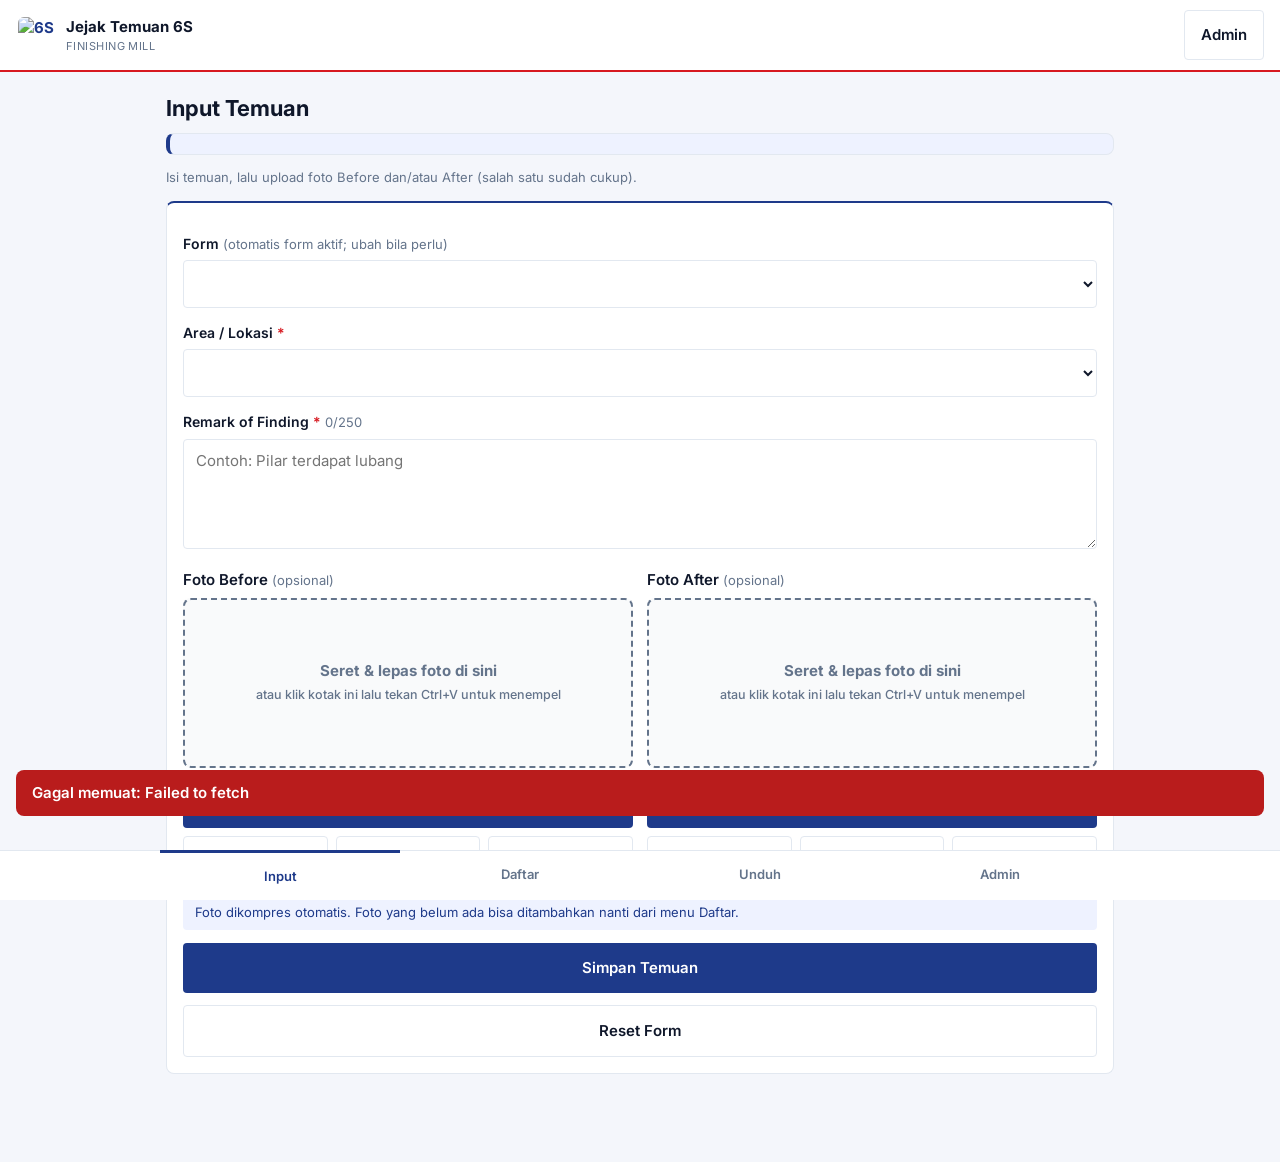
==== public/index.html @ 53e948f3 "Update index.html" ====
<!DOCTYPE html><html lang="id"><head><meta charset="utf-8">
<meta name="viewport" content="width=device-width, initial-scale=1, viewport-fit=cover">
<title>Jejak Temuan 6S</title>
<link href="https://fonts.googleapis.com/css2?family=Inter:wght@400;500;600;700&display=swap" rel="stylesheet">
<link rel="manifest" href="manifest.json">
<meta name="theme-color" content="#1E3A8A">
<link rel="apple-touch-icon" href="icons/icon-192.png">
<link rel="stylesheet" href="style.css"></head><body>
<header class="bar"><div class="brand"><img class="logo" id="lg" alt="6S"><div><b>Jejak Temuan 6S</b><small>FINISHING MILL</small></div></div>
<div class="hb"><button class="btn ghost" id="btnInstall" style="display:none" onclick="pasangApp()">Pasang</button><button class="btn ghost" id="btnAdm" onclick="openPin('admin')">Admin</button></div></header>
<main>
<section id="sec-input" class="sec on">
 <h1>Input Temuan</h1>
 <div id="formBar" class="fb"></div><p class="mut">Isi temuan, lalu upload foto Before dan/atau After (salah satu sudah cukup).</p>
 <div class="card">
  <label>Form <span class="mut">(otomatis form aktif; ubah bila perlu)</span></label><select id="fSel" onchange="gantiForm()"></select>
  <label>Area / Lokasi <i>*</i></label><select id="area" onchange="saveDraft()"></select>
  <label>Remark of Finding <i>*</i> <span class="mut" id="cnt">0/250</span></label>
  <textarea id="remark" maxlength="250" placeholder="Contoh: Pilar terdapat lubang" oninput="cnt.textContent=this.value.length+'/250';draftSoon()"></textarea>
  <div class="two">
   <div class="fz"><div class="phh">Foto Before <span class="mut">(opsional)</span></div>
    <div class="drop" id="dz-b" data-k="b" tabindex="0"><img id="pv-b" alt=""><div class="hint"><b>Seret &amp; lepas foto di sini</b><br><small>atau klik kotak ini lalu tekan Ctrl+V untuk menempel</small></div></div>
    <label class="btn cam" for="kb">Ambil Foto dengan Kamera</label>
    <div class="pbtn"><label class="btn ghost" for="fb">Pilih File</label><button class="btn ghost" type="button" onclick="tempel('b')">Tempel</button><button class="btn ghost" type="button" onclick="hapusFoto('b')">Hapus</button></div>
    <input type="file" id="fb" data-k="b" accept="image/*" hidden onchange="pilih(this)">
    <input type="file" id="kb" data-k="b" accept="image/*" capture="environment" hidden onchange="pilih(this)"></div>
   <div class="fz"><div class="phh">Foto After <span class="mut">(opsional)</span></div>
    <div class="drop" id="dz-a" data-k="a" tabindex="0"><img id="pv-a" alt=""><div class="hint"><b>Seret &amp; lepas foto di sini</b><br><small>atau klik kotak ini lalu tekan Ctrl+V untuk menempel</small></div></div>
    <label class="btn cam" for="ka">Ambil Foto dengan Kamera</label>
    <div class="pbtn"><label class="btn ghost" for="fa">Pilih File</label><button class="btn ghost" type="button" onclick="tempel('a')">Tempel</button><button class="btn ghost" type="button" onclick="hapusFoto('a')">Hapus</button></div>
    <input type="file" id="fa" data-k="a" accept="image/*" hidden onchange="pilih(this)">
    <input type="file" id="ka" data-k="a" accept="image/*" capture="environment" hidden onchange="pilih(this)"></div>
  </div>
  <p class="info">Foto dikompres otomatis. Foto yang belum ada bisa ditambahkan nanti dari menu Daftar.</p>
  <button class="btn" id="btnSave" onclick="simpan()">Simpan Temuan</button>
  <button class="btn ghost" onclick="resetForm()">Reset Form</button>
 </div>
</section>
<section id="sec-daftar" class="sec">
 <h1>Daftar Temuan</h1>
 <div class="stats"><div><small>TOTAL</small><b id="sT">0</b></div><div><small>OPEN</small><b id="sO" class="amb">0</b></div><div><small>CLOSE</small><b id="sC" class="grn">0</b></div></div>
 <select id="fv" onchange="renderList()"></select>
 <input id="q" placeholder="Cari remark, area, atau PIC…" oninput="debounceRender()">
 <select id="fs" onchange="renderList()"><option value="">Semua status</option><option>Open</option><option>Close</option></select>
 <div id="list"><div class="skel"></div><div class="skel"></div></div>
</section>
<section id="sec-unduh" class="sec">
 <h1>Unduh Hasil Temuan</h1>
 <div class="card lock" id="gU"><b>Menu ini hanya untuk Admin</b><p class="mut">Hanya admin yang dapat membuka menu Unduh dan mengunduh hasil akhir.</p><button class="btn" onclick="openPin('unduh')">Masuk Mode Admin</button></div>
 <div class="card" id="cU">
  <label>Form yang diunduh</label>
  <div class="pbtn"><button class="btn ghost" type="button" onclick="pilihSemuaForm(true)">Pilih Semua</button><button class="btn ghost" type="button" onclick="pilihSemuaForm(false)">Kosongkan</button></div>
  <div id="xForms"></div>
  <label>Area yang disertakan</label><div id="xAreas"></div>
  <div class="info" id="xInfo"></div>
  <label>Format</label>
  <div class="fmt"><label><input type="radio" name="fmt" value="xlsx" checked> Spreadsheet (.xlsx)</label>
  <label><input type="radio" name="fmt" value="gdoc"> Google Dokumen</label>
  <label><input type="radio" name="fmt" value="pdf"> PDF</label></div>
  <button class="btn ghost" onclick="preview()">Pratinjau Tabel</button>
  <button class="btn" id="btnX" onclick="unduh()">Buka / Unduh Dokumen</button>
  <a id="xLink" class="btn ghost" style="display:none" target="_blank" rel="noopener">Buka / Unduh Berkas</a>
 </div>
</section>
<section id="sec-admin" class="sec">
 <h1>Mode Admin</h1>
 <div class="card lock" id="gA"><b>Menu ini hanya untuk Admin</b><p class="mut">Masukkan PIN untuk mengelola area, PIN, dan melengkapi temuan.</p><button class="btn" onclick="openPin('admin')">Masuk Mode Admin</button></div>
 <div class="card" id="cA"><h2>Kelola Form</h2><div id="fAdmin"></div><button class="btn" onclick="bukaFormModal()">Tambah Form Baru</button><hr><h2>Perawatan</h2><p class="mut">Merapikan foto di Google Drive: foto lama dan foto di folder yang salah dipindah ke folder form dan area yang benar, lalu dinamai ulang. Tidak ada foto yang dihapus.</p><button class="btn ghost" id="btnRapi" onclick="rapikanFoto()">Rapikan Folder Foto</button><hr><p>Ketuk temuan di menu Daftar untuk melengkapi Category, PIC, Status, mengganti area, atau menghapus.</p>
  <label>Tambah area baru</label><input id="aN" placeholder="Nama area"><input id="aM" placeholder="Mill (mis. FINISHING PF 1)" style="margin-top:8px"><button class="btn" onclick="tambahArea()">Tambah Area</button>
  <label>PIN lama</label><input id="pOld" type="password" inputmode="numeric" maxlength="6">
  <label>PIN baru (6 digit)</label><input id="pNew" type="password" inputmode="numeric" maxlength="6">
  <button class="btn" onclick="gantiPin()">Simpan PIN Baru</button>
  <button class="btn ghost" onclick="keluarAdmin()">Keluar Mode Admin</button></div>
</section>
</main>
<nav class="nav"><a onclick="navigateTo('input')" data-s="input">Input</a><a onclick="navigateTo('daftar')" data-s="daftar">Daftar</a><a onclick="navigateTo('unduh')" data-s="unduh">Unduh</a><a onclick="navigateTo('admin')" data-s="admin">Admin</a></nav>

<div class="modal" id="mPin"><div class="sheet"><h2>Masuk Mode Admin</h2><p class="mut">Masukkan 6 digit PIN.</p>
 <input id="pin" type="password" inputmode="numeric" maxlength="6" autocomplete="off" class="pin">
 <div class="row"><button class="btn ghost" onclick="closeM('mPin')">Batal</button><button class="btn" onclick="loginAdmin()">Buka Kunci</button></div></div></div>
<div class="modal" id="mEdit"><div class="sheet"><h2>Lengkapi Temuan</h2>
 <label>Form</label><select id="eF"></select>
 <label>Area / Lokasi</label><select id="eA"></select>
 <label>Remark of Finding</label><textarea id="eR" maxlength="250"></textarea>
 <label>Foto</label><div id="eFoto" class="two"></div>
 <label>Finding Category</label><div class="row"><select id="eK"></select><input id="eN" type="number" min="1" placeholder="No. (mis. 5)"></div>
 <label>PIC</label><input id="eP"><label>Status</label><select id="eS"><option>Open</option><option>Close</option></select>
 <div class="row"><button class="btn ghost" onclick="closeM('mEdit')">Batal</button><button class="btn" onclick="simpanEdit()">Simpan</button></div>
 <button class="btn danger" onclick="hapus()">Hapus Temuan</button></div></div>
<div class="modal z" id="mZoom" onclick="closeM('mZoom')"><img id="zImg" alt="Foto"></div>
<div class="prev" id="mPrev"><div class="pbar"><button class="btn ghost" onclick="closeM('mPrev')">Tutup</button><button class="btn" onclick="closeM('mPrev');unduh()">Buka / Unduh Dokumen</button></div><div id="prevBody"></div></div>
<div class="modal" id="mForm"><div class="sheet"><h2 id="fmTitle">Tambah Form Baru</h2>
 <label>Nama form <span class="mut">(boleh dikosongkan, otomatis dari nama auditor)</span></label><input id="fmN" placeholder="Contoh: Audit Pak Andi - Okt 2026">
 <label>Area / Mill</label><input id="fmM"><label>Auditee</label><input id="fmE"><label>Auditor</label><input id="fmA">
 <label>Tanggal mulai &amp; selesai</label><div class="row"><input type="date" id="fmT1"><input type="date" id="fmT2"></div>
 <label id="fmAkRow" class="chk"><input type="checkbox" id="fmAk" checked> Jadikan form aktif sekarang</label>
 <div class="row"><button class="btn ghost" onclick="closeM('mForm')">Batal</button><button class="btn" onclick="simpanForm()">Simpan</button></div></div></div>
<div class="modal c" id="mCrop"><div class="sheet cs"><h2>Potong Foto</h2><p class="mut">Geser kotak atau tarik sudutnya untuk memotong foto.</p>
 <canvas id="cvs"></canvas>
 <div class="pbtn"><button class="btn ghost" type="button" onclick="cropRatio(0)">Bebas</button><button class="btn ghost" type="button" onclick="cropRatio(4/3)">4:3</button><button class="btn ghost" type="button" onclick="cropRatio(1)">1:1</button><button class="btn ghost" type="button" onclick="cropRotate()">Putar</button></div>
 <div class="row"><button class="btn ghost" onclick="cropCancel()">Batal</button><button class="btn ghost" onclick="cropDone(true)">Pakai Foto Utuh</button><button class="btn" onclick="cropDone(false)">Selesai</button></div></div></div>
<div id="toast"></div>
<script src="config.js"></script>
<script src="app.js"></script></body></html>
---- public/style.css ----
:root{--navy:#1E3A8A;--doc:#1F3FD1;--red:#D71920;--bg:#F4F6FB;--sf:#fff;--tx:#0F172A;--mu:#64748B;--bd:#E2E8F0;--yel:#FFF176;--dg:#B91C1C;--dgs:#FEE2E2}
*{box-sizing:border-box}body{margin:0;font:15px/1.5 Inter,Arial,sans-serif;background:var(--bg);color:var(--tx);padding-bottom:calc(72px + env(safe-area-inset-bottom))}
.bar{position:sticky;top:0;z-index:5;display:flex;justify-content:space-between;align-items:center;padding:10px 16px;background:var(--sf);border-bottom:2px solid var(--red)}
.brand{display:flex;gap:10px;align-items:center}.brand small{display:block;color:var(--mu);font-size:11px;letter-spacing:.04em}
.logo{display:grid;place-items:center;width:40px;height:40px;border:2px solid var(--navy);border-radius:8px;color:var(--navy);font-weight:700}
main{padding:16px;max-width:720px;margin:auto}h1{font-size:22px;margin:4px 0 8px}h2{font-size:18px;margin:0 0 6px}
.sec{display:none}.sec.on{display:block}.mut{color:var(--mu);font-weight:400;font-size:13px}
.card{background:var(--sf);border:1px solid var(--bd);border-top:2px solid var(--navy);border-radius:8px;padding:16px}
label{display:block;font-weight:600;font-size:14px;margin:14px 0 6px}label i{color:var(--red);font-style:normal}
input,select,textarea{width:100%;min-height:48px;padding:10px 12px;border:1px solid var(--bd);border-radius:4px;background:#fff;color:var(--tx);font:inherit}
textarea{min-height:110px;resize:vertical}input:focus,select:focus,textarea:focus,.btn:focus-visible{outline:2px solid var(--navy);outline-offset:2px}
.drop{display:flex;align-items:center;gap:12px;min-height:80px;padding:10px;border:2px dashed var(--mu);border-radius:8px;background:#F9FAFB;cursor:pointer;font-weight:600;color:var(--navy)}
.drop img{width:80px;height:80px;object-fit:cover;border-radius:4px;display:none}.drop.has img{display:block}
.btn{display:block;width:100%;min-height:48px;margin-top:12px;border:0;border-radius:4px;background:var(--navy);color:#fff;font:600 15px Inter,Arial;text-align:center;line-height:48px;text-decoration:none;cursor:pointer}
.btn:active{background:#172554}.btn:disabled{opacity:.5}.btn.ghost{background:#fff;color:var(--tx);border:1px solid var(--bd)}.btn.danger{background:var(--dgs);color:var(--dg)}
.btn.sm{width:auto;margin:0;padding:0 14px}header .btn{width:auto;margin:0;padding:0 16px}
.row{display:flex;gap:10px;align-items:center;justify-content:space-between}.row>*{flex:1}.row h1{flex:3}
.info{background:#EEF2FF;border-radius:4px;padding:8px 12px;font-size:13px;color:var(--navy)}
.stats{display:grid;grid-template-columns:repeat(3,1fr);gap:8px;margin:12px 0}.stats div{background:var(--sf);border:1px solid var(--bd);border-radius:8px;padding:10px}
.stats small{color:var(--mu);font-size:11px}.stats b{display:block;font-size:26px;color:var(--navy)}.amb{color:#92400E!important}.grn{color:#166534!important}
#q,#fs{margin-bottom:8px}.grp{background:var(--sf);border:1px solid var(--bd);border-radius:8px;margin:12px 0;overflow:hidden}
.gh{display:flex;justify-content:space-between;align-items:center;padding:14px 16px;font-weight:600;cursor:pointer;min-height:48px}
.pill{background:var(--navy);color:#fff;border-radius:12px;padding:2px 10px;font-size:12px}.gb{display:none;padding:0 12px 12px}.grp.open .gb{display:block}
.it{border:1px solid var(--bd);border-left:4px solid var(--yel);border-radius:8px;padding:12px;margin-top:10px;background:#fff}.it.cl{border-left-color:#16A34A}
.it .ph{display:flex;gap:8px;margin:8px 0}.it img{width:50%;aspect-ratio:4/3;object-fit:cover;border-radius:4px;background:#E2E8F0}
.st{display:inline-block;border-radius:12px;padding:2px 10px;font-size:12px;font-weight:600;background:#FEF3C7;color:#92400E}.st.c{background:#DCFCE7;color:#166534}
.meta{font-size:13px;color:var(--mu)}.it button{background:none;border:0;color:var(--navy);font-weight:600;min-height:44px;padding:0}
.fmt label,#xAreas label{display:flex;gap:10px;align-items:center;font-weight:500;min-height:44px;margin:0}.fmt input,#xAreas input{width:22px;min-height:22px}
.nav{position:fixed;bottom:0;left:0;right:0;display:flex;background:var(--sf);border-top:1px solid var(--bd);padding-bottom:env(safe-area-inset-bottom)}
.nav a{flex:1;text-align:center;padding:14px 0;color:var(--mu);font-weight:600;font-size:13px;cursor:pointer}.nav a.on{color:var(--navy);border-top:3px solid var(--navy);margin-top:-1px}
.modal{display:none;position:fixed;inset:0;background:rgba(15,23,42,.5);z-index:20;align-items:flex-end}.modal.on{display:flex}
.sheet{background:#fff;width:100%;max-width:720px;margin:auto;border-radius:12px 12px 0 0;padding:20px;box-shadow:0 4px 12px -2px rgba(15,23,42,.08)}
.pin{text-align:center;font-size:28px;letter-spacing:.5em}.skel{height:90px;margin:12px 0;border-radius:8px;background:linear-gradient(90deg,#E2E8F0,#F1F5F9,#E2E8F0);background-size:200% 100%;animation:s 1.2s infinite}
@keyframes s{to{background-position:-200% 0}}#toast{position:fixed;left:16px;right:16px;bottom:84px;z-index:30;padding:12px 16px;border-radius:8px;color:#fff;display:none;font-weight:600}
@media(prefers-reduced-motion:reduce){.skel{animation:none}}
img.logo{border:0;object-fit:contain;padding:2px}
.prev{position:fixed;inset:0;background:#E5E7EB;z-index:25;display:none;flex-direction:column}.prev.on{display:flex}
.pbar{display:flex;gap:8px;padding:10px 12px;background:#fff;border-bottom:1px solid var(--bd)}.pbar .btn{margin:0}
#prevBody{overflow:auto;padding:12px;flex:1}.paper{background:#fff;min-width:780px;padding:14px;font:12px Arial,sans-serif;color:#000;box-shadow:0 2px 8px rgba(0,0,0,.15)}
.ph2{display:flex;align-items:center;justify-content:space-between}.ph2 img{height:46px}.tt{font-weight:700;font-size:16px;text-align:center}.tt small{font-size:9px;font-weight:400}
.ln{height:4px;background:#000;margin:6px 0}.inf{display:grid;grid-template-columns:110px 1fr 110px 1fr;gap:2px 0;margin-bottom:6px}.inf b{font-weight:700}
.pa{margin:18px 0 4px;font-weight:700;color:#1E3A8A}.pt{width:100%;border-collapse:collapse;table-layout:fixed}.pt th{color:#1F3FD1;border:1px solid #000;padding:4px;font-size:11px}
.pt td{border:1px solid #000;padding:3px;text-align:center;vertical-align:middle;word-wrap:break-word}.pt td.l{text-align:left}.pt td.no{background:var(--yel);font-weight:700}.pt img{width:100%;height:120px;object-fit:cover;display:block}
/* v3: layout sama di semua perangkat (fitur & menu identik, hanya lebar yang menyesuaikan) */
main{max-width:980px}.nav{justify-content:center}.nav a{max-width:240px}
.two{display:grid;grid-template-columns:1fr 1fr;gap:14px}@media(max-width:560px){.two{grid-template-columns:1fr}}
.phh{font-weight:600;margin:14px 0 6px}.mut{font-weight:400}
.drop{flex-direction:column;justify-content:center;text-align:center;min-height:170px;font-weight:500;color:var(--mu);cursor:default}
.drop img{width:100%;height:150px;object-fit:contain;display:none}.drop.has img{display:block}.drop.has .hint{display:none}
.drop.over{border-color:var(--navy);background:#EEF2FF}.drop:focus{outline:2px solid var(--navy);outline-offset:2px;border-color:var(--navy)}
.pbtn{display:flex;gap:8px;margin-top:8px}.pbtn .btn{margin:0;flex:1;min-height:44px;line-height:44px;font-size:14px;padding:0;cursor:pointer}
.lock{text-align:center;padding:28px 16px}.lock b{font-size:17px;display:block;margin-bottom:6px}.lock .btn{max-width:320px;margin:14px auto 0}
#cU,#cA{display:none}.grp.open .gb{display:grid;grid-template-columns:repeat(auto-fill,minmax(300px,1fr));gap:10px}.gb .it{margin:0}
.it .ph>*{min-width:0}.it img{cursor:zoom-in}
.add{display:grid;place-items:center;width:50%;aspect-ratio:4/3;margin:0!important;border:2px dashed var(--mu);border-radius:4px;color:var(--navy);font-weight:600;font-size:13px;text-align:center;cursor:pointer}
.modal.z{align-items:center;justify-content:center;background:rgba(15,23,42,.8)}#zImg{max-width:96%;max-height:92vh;border-radius:8px}
.hb{display:flex;gap:8px}
mark{background:#FFEB3B;color:#000;border-radius:2px;padding:0 1px}
.sheet{max-height:92vh;overflow:auto}.ef img{width:100%;aspect-ratio:4/3;object-fit:cover;border-radius:4px}.ef .btn{margin-top:8px;min-height:40px;line-height:40px;font-size:14px}
.modal.c{align-items:center;background:rgba(15,23,42,.7)}.cs{text-align:center;max-width:960px;border-radius:12px}
#cvs{display:block;margin:10px auto;touch-action:none;max-width:100%;border-radius:4px;cursor:crosshair;background:#000}
.it .ph{align-items:flex-start}
.add{aspect-ratio:auto;min-height:130px;align-content:center;gap:4px;padding:6px;text-align:center;cursor:default}
.add b{font-size:13px;color:var(--navy)}.add small{font-size:11px;color:var(--mu);line-height:1.25}
.ab{display:flex;flex-direction:column;gap:4px;width:100%;margin-top:4px}
.ab label,.ab button{display:block;margin:0;border:1px solid var(--bd);background:#fff;color:var(--navy);border-radius:4px;font:600 13px Inter,Arial;min-height:40px;line-height:38px;cursor:pointer}
.add.over{border-color:var(--navy);background:#EEF2FF}.add:focus{outline:2px solid var(--navy);outline-offset:2px}
.fb{background:#EEF2FF;border:1px solid var(--bd);border-left:4px solid var(--navy);border-radius:8px;padding:10px 14px;margin:0 0 12px;display:grid;gap:2px}
.fb small{color:var(--mu);font-size:12px}.fb b{font-size:16px}.fb span{font-size:13px;color:var(--mu)}.fb em{font-style:normal;font-size:13px;font-weight:600;color:#92400E}
.fb.warn{background:#FFFBEB;border-left-color:#D97706}.fb.bad{background:var(--dgs);border-left-color:var(--dg)}.fb.bad em{color:var(--dg)}
.fc{border:1px solid var(--bd);border-radius:8px;padding:12px;margin:0 0 10px}.fc .pbtn{flex-wrap:wrap}.fc .pbtn .btn{flex:1 1 120px}
.st.g{background:#E2E8F0;color:#475569}.info.bad{background:var(--dgs);color:var(--dg)}hr{border:0;border-top:1px solid var(--bd);margin:18px 0}
.chk{display:flex;gap:10px;align-items:center;font-weight:500}.chk input{width:22px;min-height:22px}.paper{margin-bottom:18px}
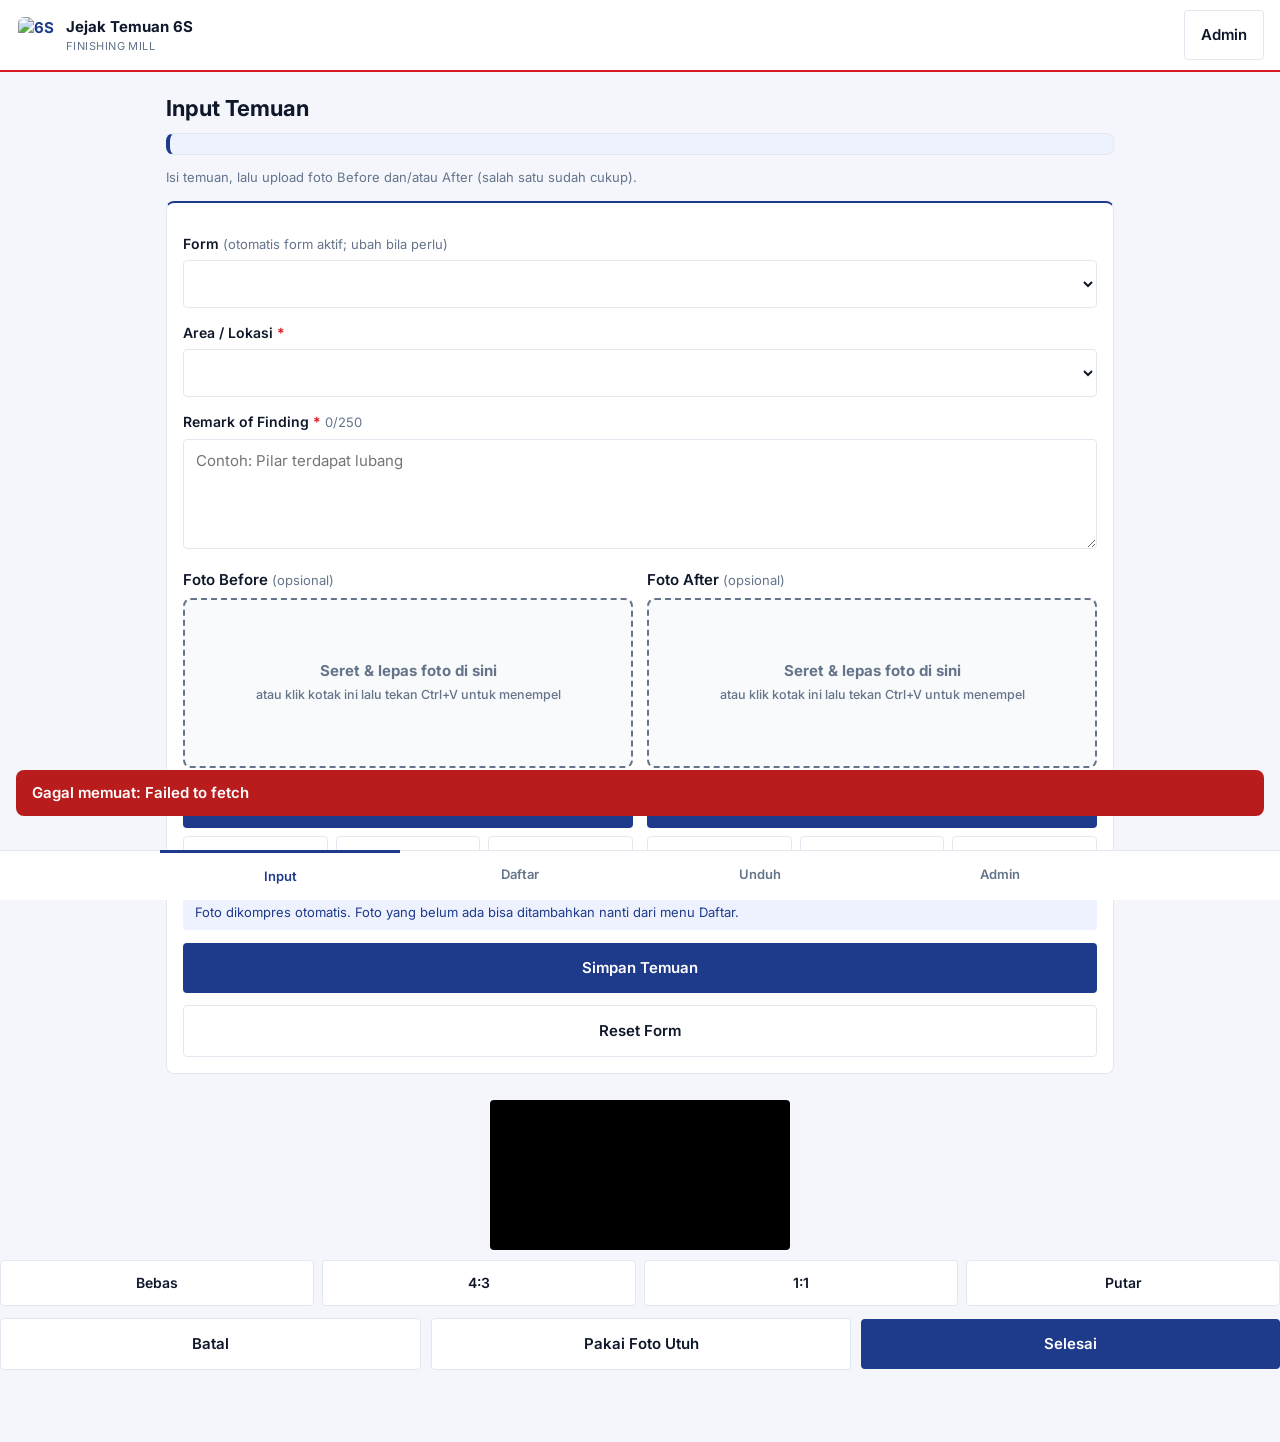
==== commit c7109d49: "Update index.html" ====
--- a/public/index.html
+++ b/public/index.html
@@ -43,14 +43,27 @@
  <input id="q" placeholder="Cari remark, area, atau PIC…" oninput="debounceRender()">
  <select id="fs" onchange="renderList()"><option value="">Semua status</option><option>Open</option><option>Close</option></select>
  <div id="list"><div class="skel"></div><div class="skel"></div></div>
+ <div class="flt">
+  <input type="search" id="q" placeholder="Cari remark, area, PIC..." oninput="debounceRender()">
+  <select id="fs" onchange="renderList()">
+    <option value="">Semua Status</option>
+    <option value="Open">Open</option>
+    <option value="Close">Close</option>
+  </select>
+  <select id="fv" onchange="renderList()"></select>
+  <!-- Tombol Refresh Data Terbaru -->
+  <button type="button" id="btnRefresh" class="btn-refresh" onclick="refreshDaftar()" title="Refresh Data Terbaru">
+    <svg width="18" height="18" viewBox="0 0 24 24" fill="none" stroke="currentColor" stroke-width="2"><path d="M23 4v6h-6M1 20v-6h6"/><path d="M3.51 9a9 9 0 0 1 14.85-3.36L23 10M1 14l4.64 4.36A9 9 0 0 0 20.49 15"/></svg>
+    <span>Refresh</span>
+  </button>
+</div>
 </section>
 <section id="sec-unduh" class="sec">
  <h1>Unduh Hasil Temuan</h1>
  <div class="card lock" id="gU"><b>Menu ini hanya untuk Admin</b><p class="mut">Hanya admin yang dapat membuka menu Unduh dan mengunduh hasil akhir.</p><button class="btn" onclick="openPin('unduh')">Masuk Mode Admin</button></div>
  <div class="card" id="cU">
-  <label>Form yang diunduh</label>
-  <div class="pbtn"><button class="btn ghost" type="button" onclick="pilihSemuaForm(true)">Pilih Semua</button><button class="btn ghost" type="button" onclick="pilihSemuaForm(false)">Kosongkan</button></div>
-  <div id="xForms"></div>
+  <label>Form yang diunduh</label><select id="xForm" onchange="hitungUnduh()"></select>
+  <label>Foto yang disertakan</label><select id="xFoto"><option value="both">Before dan After</option><option value="before">Before saja</option><option value="after">After saja</option></select>
   <label>Area yang disertakan</label><div id="xAreas"></div>
   <div class="info" id="xInfo"></div>
   <label>Format</label>
@@ -82,20 +95,77 @@
  <label>Form</label><select id="eF"></select>
  <label>Area / Lokasi</label><select id="eA"></select>
  <label>Remark of Finding</label><textarea id="eR" maxlength="250"></textarea>
- <label>Foto</label><div id="eFoto" class="two"></div>
  <label>Finding Category</label><div class="row"><select id="eK"></select><input id="eN" type="number" min="1" placeholder="No. (mis. 5)"></div>
  <label>PIC</label><input id="eP"><label>Status</label><select id="eS"><option>Open</option><option>Close</option></select>
  <div class="row"><button class="btn ghost" onclick="closeM('mEdit')">Batal</button><button class="btn" onclick="simpanEdit()">Simpan</button></div>
  <button class="btn danger" onclick="hapus()">Hapus Temuan</button></div></div>
 <div class="modal z" id="mZoom" onclick="closeM('mZoom')"><img id="zImg" alt="Foto"></div>
-<div class="prev" id="mPrev"><div class="pbar"><button class="btn ghost" onclick="closeM('mPrev')">Tutup</button><button class="btn" onclick="closeM('mPrev');unduh()">Buka / Unduh Dokumen</button></div><div id="prevBody"></div></div>
+ 
+<div class="prev" id="mPrev"><div class="pbar"><button class="btn ghost" onclick="closeM('mPrev')">Tutup</button><button class="btn" onclick="closeM('mPrev');unduh()">Buka / Unduh Dokumen</button>
+<!-- Tambahkan tombol ini di dalam footer modal #mPrev -->
+<button type="button" class="btn primary" onclick="cetakPDF()">Cetak / Simpan PDF</button></div><div id="prevBody"></div></div>
 <div class="modal" id="mForm"><div class="sheet"><h2 id="fmTitle">Tambah Form Baru</h2>
- <label>Nama form <span class="mut">(boleh dikosongkan, otomatis dari nama auditor)</span></label><input id="fmN" placeholder="Contoh: Audit Pak Andi - Okt 2026">
+ <label>Nama form <span class="mut">(urutan form di aplikasi dan Drive mengikuti nama ini, mis. Form 1, Form 2 - Pak Andi)</span></label><input id="fmN" placeholder="Contoh: Form 3 - Pak Andi">
  <label>Area / Mill</label><input id="fmM"><label>Auditee</label><input id="fmE"><label>Auditor</label><input id="fmA">
  <label>Tanggal mulai &amp; selesai</label><div class="row"><input type="date" id="fmT1"><input type="date" id="fmT2"></div>
  <label id="fmAkRow" class="chk"><input type="checkbox" id="fmAk" checked> Jadikan form aktif sekarang</label>
  <div class="row"><button class="btn ghost" onclick="closeM('mForm')">Batal</button><button class="btn" onclick="simpanForm()">Simpan</button></div></div></div>
-<div class="modal c" id="mCrop"><div class="sheet cs"><h2>Potong Foto</h2><p class="mut">Geser kotak atau tarik sudutnya untuk memotong foto.</p>
+<div class="modal c" id="mHapusFoto"><div class="sheet"><h2>Hapus foto ini?</h2><img id="hfImg" class="hfimg" alt="">
+ <p id="hfTeks" class="mut"></p><p><b>Foto akan dihapus dari temuan dan tidak bisa dikembalikan lewat aplikasi.</b></p>
+ <div class="row"><button class="btn ghost" onclick="closeM('mHapusFoto')">Batal</button><button class="btn danger" id="hfOk" onclick="hapusFotoYa()">Ya, Hapus</button></div></div></div>
+<div id="mCrop" class="modal">
+  <div class="modal-body crop-body">
+    <h3>Potong & Tandai Foto</h3>
+    <div class="crop-wrap">
+      <canvas id="cvs"></canvas>
+    </div>
+    
+    <!-- Toolbar Rasio & Mode Pensil -->
+    <div class="crop-toolbar">
+      <button type="button" class="btn-crop" onclick="cropRatio(0)">Bebas</button>
+      <button type="button" class="btn-crop" onclick="cropRatio(1)">1:1</button>
+      <button type="button" class="btn-crop" onclick="cropRatio(4/3)">4:3</button>
+      <button type="button" class="btn-crop" onclick="cropRatio(16/9)">16:9</button>
+      <button type="button" class="btn-crop" onclick="cropRotate()">↻ Putar</button>
+      <button type="button" id="btnPencil" class="btn-crop btn-pencil" onclick="togglePencilMode()">✏️ Coret / Tandai</button>
+    </div>
+
+    <!-- Sub-Toolbar Coretan (Tampil saat tombol Pensil diklik) -->
+    <div id="penBar" class="pen-bar" style="display:none;">
+      <div class="pen-item">
+        <label>Bentuk:</label>
+        <select id="penShape" onchange="C.penShape = this.value">
+          <option value="free">Pensil (Bebas)</option>
+          <option value="circle">Lingkaran</option>
+          <option value="rect">Kotak</option>
+          <option value="arrow">Panah</option>
+        </select>
+      </div>
+      <div class="pen-item">
+        <label>Warna:</label>
+        <input type="color" id="penColor" value="#EF4444" onchange="setPenColor(this.value)">
+        <div class="color-presets">
+          <span style="background:#EF4444" onclick="setPenColor('#EF4444')"></span>
+          <span style="background:#F59E0B" onclick="setPenColor('#F59E0B')"></span>
+          <span style="background:#10B981" onclick="setPenColor('#10B981')"></span>
+          <span style="background:#3B82F6" onclick="setPenColor('#3B82F6')"></span>
+          <span style="background:#FFFFFF" onclick="setPenColor('#FFFFFF')"></span>
+          <span style="background:#000000" onclick="setPenColor('#000000')"></span>
+        </div>
+      </div>
+      <div class="pen-item">
+        <label>Ukuran:</label>
+        <input type="range" id="penSize" min="2" max="25" value="6" oninput="C.penSize = Number(this.value)">
+      </div>
+      <button type="button" class="btn-crop danger-ghost" onclick="undoDraw()">↩ Undo</button>
+    </div>
+
+    <div class="modal-foot">
+      <button type="button" class="btn ghost" onclick="cropCancel()">Batal</button>
+      <button type="button" class="btn primary" onclick="cropDone(false)">Gunakan Foto</button>
+    </div>
+  </div>
+</div>
  <canvas id="cvs"></canvas>
  <div class="pbtn"><button class="btn ghost" type="button" onclick="cropRatio(0)">Bebas</button><button class="btn ghost" type="button" onclick="cropRatio(4/3)">4:3</button><button class="btn ghost" type="button" onclick="cropRatio(1)">1:1</button><button class="btn ghost" type="button" onclick="cropRotate()">Putar</button></div>
  <div class="row"><button class="btn ghost" onclick="cropCancel()">Batal</button><button class="btn ghost" onclick="cropDone(true)">Pakai Foto Utuh</button><button class="btn" onclick="cropDone(false)">Selesai</button></div></div></div>
--- a/public/style.css
+++ b/public/style.css
@@ -36,7 +36,8 @@
 img.logo{border:0;object-fit:contain;padding:2px}
 .prev{position:fixed;inset:0;background:#E5E7EB;z-index:25;display:none;flex-direction:column}.prev.on{display:flex}
 .pbar{display:flex;gap:8px;padding:10px 12px;background:#fff;border-bottom:1px solid var(--bd)}.pbar .btn{margin:0}
-#prevBody{overflow:auto;padding:12px;flex:1}.paper{background:#fff;min-width:780px;padding:14px;font:12px Arial,sans-serif;color:#000;box-shadow:0 2px 8px rgba(0,0,0,.15)}
+#prevBody{overflow:auto;padding:12px;flex:1}
+
 .ph2{display:flex;align-items:center;justify-content:space-between}.ph2 img{height:46px}.tt{font-weight:700;font-size:16px;text-align:center}.tt small{font-size:9px;font-weight:400}
 .ln{height:4px;background:#000;margin:6px 0}.inf{display:grid;grid-template-columns:110px 1fr 110px 1fr;gap:2px 0;margin-bottom:6px}.inf b{font-weight:700}
 .pa{margin:18px 0 4px;font-weight:700;color:#1E3A8A}.pt{width:100%;border-collapse:collapse;table-layout:fixed}.pt th{color:#1F3FD1;border:1px solid #000;padding:4px;font-size:11px}
@@ -71,3 +72,116 @@
 .fc{border:1px solid var(--bd);border-radius:8px;padding:12px;margin:0 0 10px}.fc .pbtn{flex-wrap:wrap}.fc .pbtn .btn{flex:1 1 120px}
 .st.g{background:#E2E8F0;color:#475569}.info.bad{background:var(--dgs);color:var(--dg)}hr{border:0;border-top:1px solid var(--bd);margin:18px 0}
 .chk{display:flex;gap:10px;align-items:center;font-weight:500}.chk input{width:22px;min-height:22px}.paper{margin-bottom:18px}
+.it .pw{width:50%;min-width:0}.it .pw img{width:100%;aspect-ratio:4/3;object-fit:cover;border-radius:4px;display:block}
+.it .del{display:block;width:100%;margin-top:6px;min-height:40px;padding:0 6px;border:1px solid #FCA5A5;border-radius:4px;background:#fff;color:var(--dg);font:600 13px Inter,Arial;cursor:pointer}
+.hfimg{display:block;max-width:100%;max-height:40vh;margin:10px auto;border-radius:8px}
+.it .fm{display:table;margin:0 0 6px;padding:2px 8px;border-radius:4px;background:#EEF2FF;color:var(--navy);font-size:12px;font-weight:600}
+
+/* =========================================================
+   1. TAMPILAN PRATINJAU DI LAYAR (SIMULASI KERTAS A4)
+   ========================================================= */
+.paper {
+  width: 297mm;           /* Lebar presisi A4 Landscape */
+  min-height: 210mm;      /* Tinggi presisi A4 Landscape */
+  max-width: 100%;
+  margin: 0 auto;
+  padding: 10mm;
+  background: #ffffff;
+  box-sizing: border-box;
+  font-family: Arial, sans-serif;
+  color: #000000;
+}
+
+
+/* =========================================================
+   2. ATURAN CETAK HARD-LOCKED A4 LANDSCAPE (PRINT TO PDF)
+   ========================================================= */
+@media print {
+  /* 1. Pengaturan Kertas A4 Landscape */
+  @page {
+    size: A4 landscape !important;
+    margin: 8mm !important;
+  }
+
+  html, body {
+    width: 297mm !important;
+    height: auto !important;
+    overflow: visible !important;
+    background: #ffffff !important;
+  }
+
+  /* 2. Sembunyikan elemen UI aplikasi */
+  body * {
+    visibility: hidden;
+  }
+
+  /* 3. Tampilkan hanya modal pratinjau */
+  #mPrev, 
+  #mPrev *,
+  .paper,
+  .paper * {
+    visibility: visible;
+  }
+
+  #mPrev {
+    position: static !important;
+    display: block !important;
+    width: 100% !important;
+    height: auto !important;
+    overflow: visible !important;
+    margin: 0 !important;
+    padding: 0 !important;
+    background: #ffffff !important;
+    box-shadow: none !important;
+    border: none !important;
+  }
+
+  .paper {
+    position: static !important;
+    width: 100% !important;
+    height: auto !important;
+    overflow: visible !important;
+    margin: 0 !important;
+    padding: 0 !important;
+  }
+
+  /* 4. Bebaskan tinggi baris tabel agar fleksibel mengikuti foto portrait */
+  .pt tr {
+    height: auto !important; /* Jangan dikunci ke angka tetap */
+    page-break-inside: avoid !important;
+    break-inside: avoid !important;
+  }
+
+  .pt td {
+    vertical-align: middle !important;
+    padding: 4px !important;
+    overflow: visible !important;
+  }
+
+  /* 5. Formula Foto Portrait: Utuh, Besar, Tanpa Potong */
+  .pt td img, 
+  .ph img, 
+  .paper table img {
+    width: auto !important;           /* Lebar menyesuaikan rasio asli foto */
+    max-width: 100% !important;        /* Jangan melebihi lebar kolom */
+    height: auto !important;          /* Tinggi menyesuaikan rasio asli */
+    max-height: 165px !important;      /* Batas tinggi optimal di kertas A4 */
+    object-fit: contain !important;    /* Tampilkan 100% isi foto tanpa terpotong */
+    object-position: center !important;
+    background-color: #f9fafb !important;
+    border: 1px solid #d1d5db !important;
+    border-radius: 4px !important;
+    box-sizing: border-box !important;
+    display: block !important;
+    margin: 0 auto !important;         /* Posisikan di tengah kolom */
+  }
+
+  /* 6. Sembunyikan tombol UI saat dicetak */
+  #mPrev .modal-foot, 
+  #mPrev .close, 
+  #mPrev button,
+  .nav,
+  .sec {
+    display: none !important;
+  }
+}
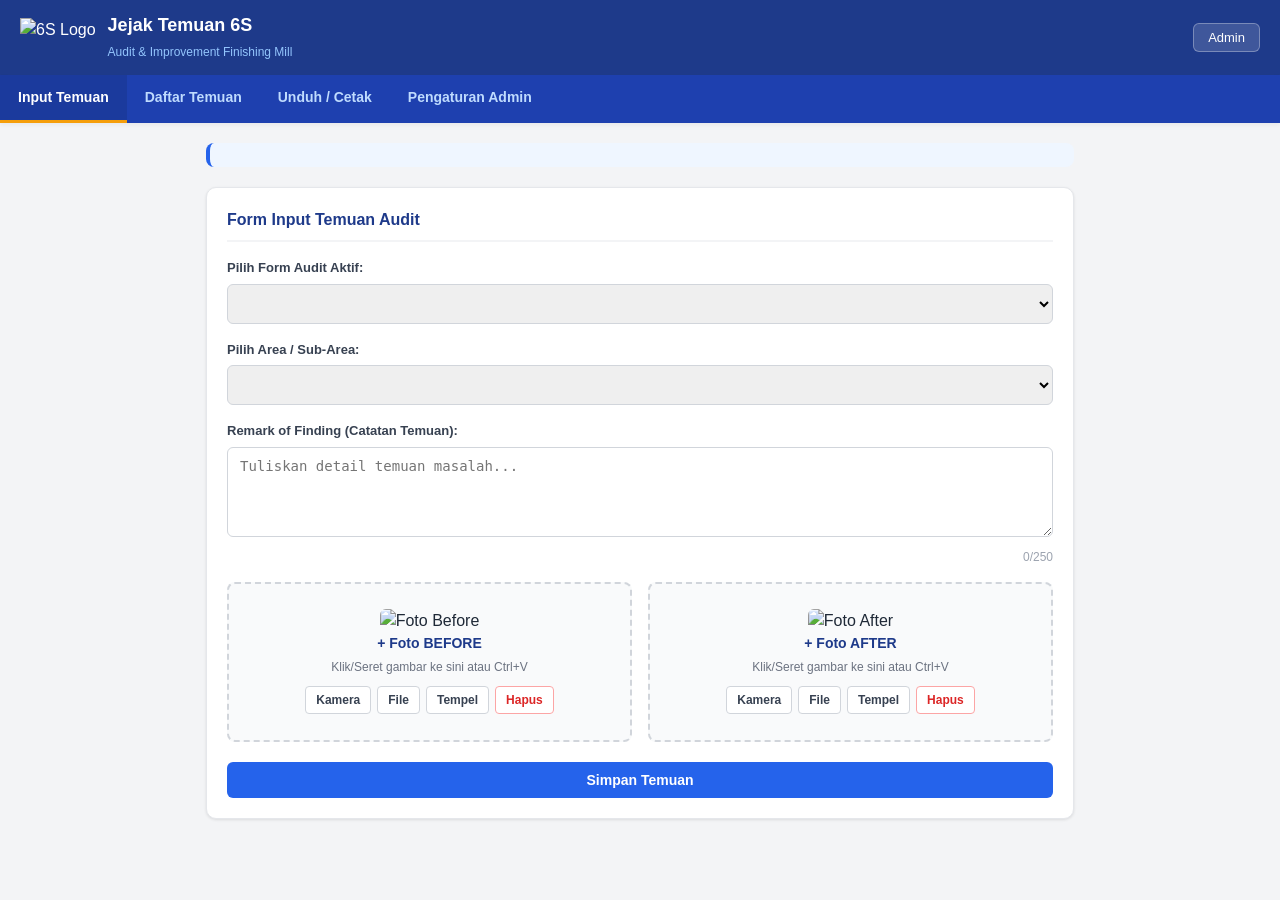
==== commit ad7c9240: "Add files via upload" ====
--- a/public/index.html
+++ b/public/index.html
@@ -1,174 +1,392 @@
-<!DOCTYPE html><html lang="id"><head><meta charset="utf-8">
-<meta name="viewport" content="width=device-width, initial-scale=1, viewport-fit=cover">
-<title>Jejak Temuan 6S</title>
-<link href="https://fonts.googleapis.com/css2?family=Inter:wght@400;500;600;700&display=swap" rel="stylesheet">
-<link rel="manifest" href="manifest.json">
-<meta name="theme-color" content="#1E3A8A">
-<link rel="apple-touch-icon" href="icons/icon-192.png">
-<link rel="stylesheet" href="style.css"></head><body>
-<header class="bar"><div class="brand"><img class="logo" id="lg" alt="6S"><div><b>Jejak Temuan 6S</b><small>FINISHING MILL</small></div></div>
-<div class="hb"><button class="btn ghost" id="btnInstall" style="display:none" onclick="pasangApp()">Pasang</button><button class="btn ghost" id="btnAdm" onclick="openPin('admin')">Admin</button></div></header>
-<main>
-<section id="sec-input" class="sec on">
- <h1>Input Temuan</h1>
- <div id="formBar" class="fb"></div><p class="mut">Isi temuan, lalu upload foto Before dan/atau After (salah satu sudah cukup).</p>
- <div class="card">
-  <label>Form <span class="mut">(otomatis form aktif; ubah bila perlu)</span></label><select id="fSel" onchange="gantiForm()"></select>
-  <label>Area / Lokasi <i>*</i></label><select id="area" onchange="saveDraft()"></select>
-  <label>Remark of Finding <i>*</i> <span class="mut" id="cnt">0/250</span></label>
-  <textarea id="remark" maxlength="250" placeholder="Contoh: Pilar terdapat lubang" oninput="cnt.textContent=this.value.length+'/250';draftSoon()"></textarea>
-  <div class="two">
-   <div class="fz"><div class="phh">Foto Before <span class="mut">(opsional)</span></div>
-    <div class="drop" id="dz-b" data-k="b" tabindex="0"><img id="pv-b" alt=""><div class="hint"><b>Seret &amp; lepas foto di sini</b><br><small>atau klik kotak ini lalu tekan Ctrl+V untuk menempel</small></div></div>
-    <label class="btn cam" for="kb">Ambil Foto dengan Kamera</label>
-    <div class="pbtn"><label class="btn ghost" for="fb">Pilih File</label><button class="btn ghost" type="button" onclick="tempel('b')">Tempel</button><button class="btn ghost" type="button" onclick="hapusFoto('b')">Hapus</button></div>
-    <input type="file" id="fb" data-k="b" accept="image/*" hidden onchange="pilih(this)">
-    <input type="file" id="kb" data-k="b" accept="image/*" capture="environment" hidden onchange="pilih(this)"></div>
-   <div class="fz"><div class="phh">Foto After <span class="mut">(opsional)</span></div>
-    <div class="drop" id="dz-a" data-k="a" tabindex="0"><img id="pv-a" alt=""><div class="hint"><b>Seret &amp; lepas foto di sini</b><br><small>atau klik kotak ini lalu tekan Ctrl+V untuk menempel</small></div></div>
-    <label class="btn cam" for="ka">Ambil Foto dengan Kamera</label>
-    <div class="pbtn"><label class="btn ghost" for="fa">Pilih File</label><button class="btn ghost" type="button" onclick="tempel('a')">Tempel</button><button class="btn ghost" type="button" onclick="hapusFoto('a')">Hapus</button></div>
-    <input type="file" id="fa" data-k="a" accept="image/*" hidden onchange="pilih(this)">
-    <input type="file" id="ka" data-k="a" accept="image/*" capture="environment" hidden onchange="pilih(this)"></div>
-  </div>
-  <p class="info">Foto dikompres otomatis. Foto yang belum ada bisa ditambahkan nanti dari menu Daftar.</p>
-  <button class="btn" id="btnSave" onclick="simpan()">Simpan Temuan</button>
-  <button class="btn ghost" onclick="resetForm()">Reset Form</button>
- </div>
-</section>
-<section id="sec-daftar" class="sec">
- <h1>Daftar Temuan</h1>
- <div class="stats"><div><small>TOTAL</small><b id="sT">0</b></div><div><small>OPEN</small><b id="sO" class="amb">0</b></div><div><small>CLOSE</small><b id="sC" class="grn">0</b></div></div>
- <select id="fv" onchange="renderList()"></select>
- <input id="q" placeholder="Cari remark, area, atau PIC…" oninput="debounceRender()">
- <select id="fs" onchange="renderList()"><option value="">Semua status</option><option>Open</option><option>Close</option></select>
- <div id="list"><div class="skel"></div><div class="skel"></div></div>
- <div class="flt">
-  <input type="search" id="q" placeholder="Cari remark, area, PIC..." oninput="debounceRender()">
-  <select id="fs" onchange="renderList()">
-    <option value="">Semua Status</option>
-    <option value="Open">Open</option>
-    <option value="Close">Close</option>
-  </select>
-  <select id="fv" onchange="renderList()"></select>
-  <!-- Tombol Refresh Data Terbaru -->
-  <button type="button" id="btnRefresh" class="btn-refresh" onclick="refreshDaftar()" title="Refresh Data Terbaru">
-    <svg width="18" height="18" viewBox="0 0 24 24" fill="none" stroke="currentColor" stroke-width="2"><path d="M23 4v6h-6M1 20v-6h6"/><path d="M3.51 9a9 9 0 0 1 14.85-3.36L23 10M1 14l4.64 4.36A9 9 0 0 0 20.49 15"/></svg>
-    <span>Refresh</span>
-  </button>
-</div>
-</section>
-<section id="sec-unduh" class="sec">
- <h1>Unduh Hasil Temuan</h1>
- <div class="card lock" id="gU"><b>Menu ini hanya untuk Admin</b><p class="mut">Hanya admin yang dapat membuka menu Unduh dan mengunduh hasil akhir.</p><button class="btn" onclick="openPin('unduh')">Masuk Mode Admin</button></div>
- <div class="card" id="cU">
-  <label>Form yang diunduh</label><select id="xForm" onchange="hitungUnduh()"></select>
-  <label>Foto yang disertakan</label><select id="xFoto"><option value="both">Before dan After</option><option value="before">Before saja</option><option value="after">After saja</option></select>
-  <label>Area yang disertakan</label><div id="xAreas"></div>
-  <div class="info" id="xInfo"></div>
-  <label>Format</label>
-  <div class="fmt"><label><input type="radio" name="fmt" value="xlsx" checked> Spreadsheet (.xlsx)</label>
-  <label><input type="radio" name="fmt" value="gdoc"> Google Dokumen</label>
-  <label><input type="radio" name="fmt" value="pdf"> PDF</label></div>
-  <button class="btn ghost" onclick="preview()">Pratinjau Tabel</button>
-  <button class="btn" id="btnX" onclick="unduh()">Buka / Unduh Dokumen</button>
-  <a id="xLink" class="btn ghost" style="display:none" target="_blank" rel="noopener">Buka / Unduh Berkas</a>
- </div>
-</section>
-<section id="sec-admin" class="sec">
- <h1>Mode Admin</h1>
- <div class="card lock" id="gA"><b>Menu ini hanya untuk Admin</b><p class="mut">Masukkan PIN untuk mengelola area, PIN, dan melengkapi temuan.</p><button class="btn" onclick="openPin('admin')">Masuk Mode Admin</button></div>
- <div class="card" id="cA"><h2>Kelola Form</h2><div id="fAdmin"></div><button class="btn" onclick="bukaFormModal()">Tambah Form Baru</button><hr><h2>Perawatan</h2><p class="mut">Merapikan foto di Google Drive: foto lama dan foto di folder yang salah dipindah ke folder form dan area yang benar, lalu dinamai ulang. Tidak ada foto yang dihapus.</p><button class="btn ghost" id="btnRapi" onclick="rapikanFoto()">Rapikan Folder Foto</button><hr><p>Ketuk temuan di menu Daftar untuk melengkapi Category, PIC, Status, mengganti area, atau menghapus.</p>
-  <label>Tambah area baru</label><input id="aN" placeholder="Nama area"><input id="aM" placeholder="Mill (mis. FINISHING PF 1)" style="margin-top:8px"><button class="btn" onclick="tambahArea()">Tambah Area</button>
-  <label>PIN lama</label><input id="pOld" type="password" inputmode="numeric" maxlength="6">
-  <label>PIN baru (6 digit)</label><input id="pNew" type="password" inputmode="numeric" maxlength="6">
-  <button class="btn" onclick="gantiPin()">Simpan PIN Baru</button>
-  <button class="btn ghost" onclick="keluarAdmin()">Keluar Mode Admin</button></div>
-</section>
-</main>
-<nav class="nav"><a onclick="navigateTo('input')" data-s="input">Input</a><a onclick="navigateTo('daftar')" data-s="daftar">Daftar</a><a onclick="navigateTo('unduh')" data-s="unduh">Unduh</a><a onclick="navigateTo('admin')" data-s="admin">Admin</a></nav>
-
-<div class="modal" id="mPin"><div class="sheet"><h2>Masuk Mode Admin</h2><p class="mut">Masukkan 6 digit PIN.</p>
- <input id="pin" type="password" inputmode="numeric" maxlength="6" autocomplete="off" class="pin">
- <div class="row"><button class="btn ghost" onclick="closeM('mPin')">Batal</button><button class="btn" onclick="loginAdmin()">Buka Kunci</button></div></div></div>
-<div class="modal" id="mEdit"><div class="sheet"><h2>Lengkapi Temuan</h2>
- <label>Form</label><select id="eF"></select>
- <label>Area / Lokasi</label><select id="eA"></select>
- <label>Remark of Finding</label><textarea id="eR" maxlength="250"></textarea>
- <label>Finding Category</label><div class="row"><select id="eK"></select><input id="eN" type="number" min="1" placeholder="No. (mis. 5)"></div>
- <label>PIC</label><input id="eP"><label>Status</label><select id="eS"><option>Open</option><option>Close</option></select>
- <div class="row"><button class="btn ghost" onclick="closeM('mEdit')">Batal</button><button class="btn" onclick="simpanEdit()">Simpan</button></div>
- <button class="btn danger" onclick="hapus()">Hapus Temuan</button></div></div>
-<div class="modal z" id="mZoom" onclick="closeM('mZoom')"><img id="zImg" alt="Foto"></div>
- 
-<div class="prev" id="mPrev"><div class="pbar"><button class="btn ghost" onclick="closeM('mPrev')">Tutup</button><button class="btn" onclick="closeM('mPrev');unduh()">Buka / Unduh Dokumen</button>
-<!-- Tambahkan tombol ini di dalam footer modal #mPrev -->
-<button type="button" class="btn primary" onclick="cetakPDF()">Cetak / Simpan PDF</button></div><div id="prevBody"></div></div>
-<div class="modal" id="mForm"><div class="sheet"><h2 id="fmTitle">Tambah Form Baru</h2>
- <label>Nama form <span class="mut">(urutan form di aplikasi dan Drive mengikuti nama ini, mis. Form 1, Form 2 - Pak Andi)</span></label><input id="fmN" placeholder="Contoh: Form 3 - Pak Andi">
- <label>Area / Mill</label><input id="fmM"><label>Auditee</label><input id="fmE"><label>Auditor</label><input id="fmA">
- <label>Tanggal mulai &amp; selesai</label><div class="row"><input type="date" id="fmT1"><input type="date" id="fmT2"></div>
- <label id="fmAkRow" class="chk"><input type="checkbox" id="fmAk" checked> Jadikan form aktif sekarang</label>
- <div class="row"><button class="btn ghost" onclick="closeM('mForm')">Batal</button><button class="btn" onclick="simpanForm()">Simpan</button></div></div></div>
-<div class="modal c" id="mHapusFoto"><div class="sheet"><h2>Hapus foto ini?</h2><img id="hfImg" class="hfimg" alt="">
- <p id="hfTeks" class="mut"></p><p><b>Foto akan dihapus dari temuan dan tidak bisa dikembalikan lewat aplikasi.</b></p>
- <div class="row"><button class="btn ghost" onclick="closeM('mHapusFoto')">Batal</button><button class="btn danger" id="hfOk" onclick="hapusFotoYa()">Ya, Hapus</button></div></div></div>
-<div id="mCrop" class="modal">
-  <div class="modal-body crop-body">
-    <h3>Potong & Tandai Foto</h3>
-    <div class="crop-wrap">
-      <canvas id="cvs"></canvas>
-    </div>
-    
-    <!-- Toolbar Rasio & Mode Pensil -->
-    <div class="crop-toolbar">
-      <button type="button" class="btn-crop" onclick="cropRatio(0)">Bebas</button>
-      <button type="button" class="btn-crop" onclick="cropRatio(1)">1:1</button>
-      <button type="button" class="btn-crop" onclick="cropRatio(4/3)">4:3</button>
-      <button type="button" class="btn-crop" onclick="cropRatio(16/9)">16:9</button>
-      <button type="button" class="btn-crop" onclick="cropRotate()">↻ Putar</button>
-      <button type="button" id="btnPencil" class="btn-crop btn-pencil" onclick="togglePencilMode()">✏️ Coret / Tandai</button>
-    </div>
-
-    <!-- Sub-Toolbar Coretan (Tampil saat tombol Pensil diklik) -->
-    <div id="penBar" class="pen-bar" style="display:none;">
-      <div class="pen-item">
-        <label>Bentuk:</label>
-        <select id="penShape" onchange="C.penShape = this.value">
-          <option value="free">Pensil (Bebas)</option>
-          <option value="circle">Lingkaran</option>
-          <option value="rect">Kotak</option>
-          <option value="arrow">Panah</option>
+<!DOCTYPE html>
+<html lang="id">
+<head>
+  <meta charset="UTF-8">
+  <meta name="viewport" content="width=device-width, initial-scale=1.0">
+  <title>Jejak Temuan 6S</title>
+  <link rel="stylesheet" href="style.css">
+  <script src="config.js"></script>
+</head>
+<body>
+  <header class="hdr">
+    <div class="brand">
+      <img id="lg" alt="6S Logo" class="logo">
+      <div>
+        <h1>Jejak Temuan 6S</h1>
+        <small>Audit &amp; Improvement Finishing Mill</small>
+      </div>
+    </div>
+    <button type="button" id="btnAdm" class="btn-adm" onclick="openPin()">Admin</button>
+  </header>
+
+  <nav class="nav">
+    <a data-s="input" onclick="navigateTo('input')" class="on">Input Temuan</a>
+    <a data-s="daftar" onclick="navigateTo('daftar')">Daftar Temuan</a>
+    <a data-s="unduh" onclick="navigateTo('unduh')">Unduh / Cetak</a>
+    <a data-s="admin" onclick="navigateTo('admin')">Pengaturan Admin</a>
+  </nav>
+
+  <main class="content">
+    <!-- SECTION INPUT TEMUAN -->
+    <section id="sec-input" class="sec on">
+      <div id="formBar" class="fb"></div>
+
+      <div class="card">
+        <h2>Form Input Temuan Audit</h2>
+
+        <div class="form-group">
+          <label for="fSel">Pilih Form Audit Aktif:</label>
+          <select id="fSel" onchange="gantiForm()"></select>
+        </div>
+
+        <div class="form-group">
+          <label for="area">Pilih Area / Sub-Area:</label>
+          <select id="area" onchange="saveDraft()"></select>
+        </div>
+
+        <div class="form-group">
+          <label for="remark">Remark of Finding (Catatan Temuan):</label>
+          <textarea id="remark" maxlength="250" placeholder="Tuliskan detail temuan masalah..." oninput="$('cnt').textContent = this.value.length + '/250'; draftSoon()"></textarea>
+          <small id="cnt" class="cnt">0/250</small>
+        </div>
+
+        <div class="grid-foto">
+          <div id="dz-b" class="drop" data-k="b" tabindex="0">
+            <img id="pv-b" alt="Foto Before">
+            <div class="drop-text">
+              <b>+ Foto BEFORE</b>
+              <small>Klik/Seret gambar ke sini atau Ctrl+V</small>
+            </div>
+            <div class="drop-actions">
+              <label for="inp-b-cam">Kamera</label>
+              <label for="inp-b-file">File</label>
+              <button type="button" onclick="tempel('b')">Tempel</button>
+              <button type="button" class="btn-del-img" onclick="hapusFoto('b')">Hapus</button>
+            </div>
+            <input type="file" id="inp-b-cam" data-k="b" accept="image/*" capture="environment" hidden onchange="pilih(this)">
+            <input type="file" id="inp-b-file" data-k="b" accept="image/*" hidden onchange="pilih(this)">
+          </div>
+
+          <div id="dz-a" class="drop" data-k="a" tabindex="0">
+            <img id="pv-a" alt="Foto After">
+            <div class="drop-text">
+              <b>+ Foto AFTER</b>
+              <small>Klik/Seret gambar ke sini atau Ctrl+V</small>
+            </div>
+            <div class="drop-actions">
+              <label for="inp-a-cam">Kamera</label>
+              <label for="inp-a-file">File</label>
+              <button type="button" onclick="tempel('a')">Tempel</button>
+              <button type="button" class="btn-del-img" onclick="hapusFoto('a')">Hapus</button>
+            </div>
+            <input type="file" id="inp-a-cam" data-k="a" accept="image/*" capture="environment" hidden onchange="pilih(this)">
+            <input type="file" id="inp-a-file" data-k="a" accept="image/*" hidden onchange="pilih(this)">
+          </div>
+        </div>
+
+        <button type="button" id="btnSave" class="btn primary btn-block" onclick="simpan()">Simpan Temuan</button>
+      </div>
+    </section>
+
+    <!-- SECTION DAFTAR TEMUAN -->
+    <section id="sec-daftar" class="sec">
+      <div class="stats-bar">
+        <span>Total Temuan: <b id="sT">0</b></span>
+        <span>Open: <b id="sO" class="badge-open">0</b></span>
+        <span>Close: <b id="sC" class="badge-close">0</b></span>
+      </div>
+
+      <div class="flt">
+        <input type="search" id="q" placeholder="Cari remark, area, PIC..." oninput="debounceRender()">
+        <select id="fs" onchange="renderList()">
+          <option value="">Semua Status</option>
+          <option value="Open">Open</option>
+          <option value="Close">Close</option>
         </select>
-      </div>
-      <div class="pen-item">
-        <label>Warna:</label>
-        <input type="color" id="penColor" value="#EF4444" onchange="setPenColor(this.value)">
-        <div class="color-presets">
-          <span style="background:#EF4444" onclick="setPenColor('#EF4444')"></span>
-          <span style="background:#F59E0B" onclick="setPenColor('#F59E0B')"></span>
-          <span style="background:#10B981" onclick="setPenColor('#10B981')"></span>
-          <span style="background:#3B82F6" onclick="setPenColor('#3B82F6')"></span>
-          <span style="background:#FFFFFF" onclick="setPenColor('#FFFFFF')"></span>
-          <span style="background:#000000" onclick="setPenColor('#000000')"></span>
-        </div>
-      </div>
-      <div class="pen-item">
-        <label>Ukuran:</label>
-        <input type="range" id="penSize" min="2" max="25" value="6" oninput="C.penSize = Number(this.value)">
-      </div>
-      <button type="button" class="btn-crop danger-ghost" onclick="undoDraw()">↩ Undo</button>
-    </div>
-
-    <div class="modal-foot">
-      <button type="button" class="btn ghost" onclick="cropCancel()">Batal</button>
-      <button type="button" class="btn primary" onclick="cropDone(false)">Gunakan Foto</button>
-    </div>
-  </div>
-</div>
- <canvas id="cvs"></canvas>
- <div class="pbtn"><button class="btn ghost" type="button" onclick="cropRatio(0)">Bebas</button><button class="btn ghost" type="button" onclick="cropRatio(4/3)">4:3</button><button class="btn ghost" type="button" onclick="cropRatio(1)">1:1</button><button class="btn ghost" type="button" onclick="cropRotate()">Putar</button></div>
- <div class="row"><button class="btn ghost" onclick="cropCancel()">Batal</button><button class="btn ghost" onclick="cropDone(true)">Pakai Foto Utuh</button><button class="btn" onclick="cropDone(false)">Selesai</button></div></div></div>
-<div id="toast"></div>
-<script src="config.js"></script>
-<script src="app.js"></script></body></html>
+        <select id="fv" onchange="renderList()"></select>
+        <button type="button" id="btnRefresh" class="btn-refresh" onclick="refreshDaftar()" title="Refresh Data Terbaru">
+          <svg width="18" height="18" viewBox="0 0 24 24" fill="none" stroke="currentColor" stroke-width="2"><path d="M23 4v6h-6M1 20v-6h6"/><path d="M3.51 9a9 9 0 0 1 14.85-3.36L23 10M1 14l4.64 4.36A9 9 0 0 0 20.49 15"/></svg>
+          <span>Refresh</span>
+        </button>
+      </div>
+
+      <div id="list" class="list-container"></div>
+    </section>
+
+    <!-- SECTION UNDUH / PRATINJAU -->
+    <section id="sec-unduh" class="sec">
+      <div class="card">
+        <h2>Ekspor Laporan Audit 6S</h2>
+        
+        <div class="form-group">
+          <label>Format Dokumen Laporan:</label>
+          <div class="radio-group">
+            <label><input type="radio" name="fmt" value="pdf" checked> PDF (Pratinjau / Cetak Langsung)</label>
+            <label><input type="radio" name="fmt" value="gdoc"> Google Doc (Edit di Cloud)</label>
+            <label><input type="radio" name="fmt" value="xlsx"> Spreadsheet / Excel (.xlsx)</label>
+          </div>
+        </div>
+
+        <div class="form-group">
+          <label for="xForm">Form yang Diproses:</label>
+          <select id="xForm" onchange="hitungUnduh()"></select>
+        </div>
+
+        <div class="form-group">
+          <label for="xFoto">Pilihan Foto Laporan:</label>
+          <select id="xFoto" onchange="hitungUnduh()">
+            <option value="both">Foto Before &amp; After</option>
+            <option value="before">Foto Before Saja</option>
+            <option value="after">Foto After Saja</option>
+          </select>
+        </div>
+
+        <div class="form-group">
+          <label>Filter Area yang Diikutsertakan:</label>
+          <div id="xAreas" class="check-grid"></div>
+        </div>
+
+        <div id="xInfo" class="info"></div>
+
+        <div class="action-buttons">
+          <button type="button" class="btn secondary" onclick="preview()">Pratinjau Dokumen (A4)</button>
+          <button type="button" id="btnX" class="btn primary" onclick="unduh()">Buka / Unduh Dokumen</button>
+        </div>
+        <a id="xLink" class="download-link" target="_blank" style="display:none;"></a>
+      </div>
+    </section>
+
+    <!-- SECTION ADMIN -->
+    <section id="sec-admin" class="sec">
+      <div id="gU" class="card">
+        <h2>Hak Akses Admin</h2>
+        <p>Masukkan PIN 6-digit untuk membuka fitur pengelolaan form dan area.</p>
+        <button type="button" class="btn primary" onclick="openPin('admin')">Masukkan PIN Admin</button>
+      </div>
+
+      <div id="cU" style="display:none;">
+        <div class="card">
+          <h2>Manajemen Form Audit</h2>
+          <button type="button" class="btn primary" onclick="bukaFormModal()">+ Buat Form Baru</button>
+          <div id="fAdmin" class="form-list"></div>
+        </div>
+
+        <div class="card">
+          <h2>Tambah Area / Sub-Area Baru</h2>
+          <div class="form-group">
+            <label for="aN">Nama Area Baru:</label>
+            <input type="text" id="aN" placeholder="Contoh: Lorong NWR">
+          </div>
+          <div class="form-group">
+            <label for="aM">Mill / Unit:</label>
+            <input type="text" id="aM" placeholder="FINISHING PF 1">
+          </div>
+          <button type="button" class="btn primary" onclick="tambahArea()">Tambah Area</button>
+        </div>
+
+        <div class="card">
+          <h2>Merapikan Storage Google Drive</h2>
+          <p>Merapikan folder dan menamai ulang file foto temuan di Google Drive.</p>
+          <button type="button" id="btnRapi" class="btn secondary" onclick="rapikanFoto()">Rapikan Folder Foto</button>
+        </div>
+
+        <div class="card">
+          <h2>Keamanan PIN Admin</h2>
+          <div class="form-group">
+            <label for="pOld">PIN Lama (6 digit):</label>
+            <input type="password" id="pOld" maxlength="6" inputmode="numeric">
+          </div>
+          <div class="form-group">
+            <label for="pNew">PIN Baru (6 digit):</label>
+            <input type="password" id="pNew" maxlength="6" inputmode="numeric">
+          </div>
+          <button type="button" class="btn primary" onclick="gantiPin()">Ganti PIN Admin</button>
+          <button type="button" class="btn danger" onclick="keluarAdmin()">Keluar dari Admin</button>
+        </div>
+      </div>
+    </section>
+  </main>
+
+  <!-- MODAL CROP & DRAWING -->
+  <div id="mCrop" class="modal">
+    <div class="modal-body crop-body">
+      <h3>Potong &amp; Tandai Foto</h3>
+      <div class="crop-wrap">
+        <canvas id="cvs"></canvas>
+      </div>
+      
+      <div class="crop-toolbar">
+        <button type="button" class="btn-crop" onclick="cropRatio(0)">Bebas</button>
+        <button type="button" class="btn-crop" onclick="cropRatio(1)">1:1</button>
+        <button type="button" class="btn-crop" onclick="cropRatio(4/3)">4:3</button>
+        <button type="button" class="btn-crop" onclick="cropRatio(16/9)">16:9</button>
+        <button type="button" class="btn-crop" onclick="cropRotate()">↻ Putar</button>
+        <button type="button" id="btnPencil" class="btn-crop btn-pencil" onclick="togglePencilMode()">✏️ Coret / Tandai</button>
+      </div>
+
+      <div id="penBar" class="pen-bar" style="display:none;">
+        <div class="pen-item">
+          <label>Bentuk:</label>
+          <select id="penShape" onchange="C.penShape = this.value">
+            <option value="free">Pensil (Bebas)</option>
+            <option value="circle">Lingkaran</option>
+            <option value="rect">Kotak</option>
+            <option value="arrow">Panah</option>
+          </select>
+        </div>
+        <div class="pen-item">
+          <label>Warna:</label>
+          <input type="color" id="penColor" value="#EF4444" onchange="setPenColor(this.value)">
+          <div class="color-presets">
+            <span style="background:#EF4444" onclick="setPenColor('#EF4444')"></span>
+            <span style="background:#F59E0B" onclick="setPenColor('#F59E0B')"></span>
+            <span style="background:#10B981" onclick="setPenColor('#10B981')"></span>
+            <span style="background:#3B82F6" onclick="setPenColor('#3B82F6')"></span>
+            <span style="background:#FFFFFF" onclick="setPenColor('#FFFFFF')"></span>
+            <span style="background:#000000" onclick="setPenColor('#000000')"></span>
+          </div>
+        </div>
+        <div class="pen-item">
+          <label>Ukuran:</label>
+          <input type="range" id="penSize" min="2" max="25" value="6" oninput="C.penSize = Number(this.value)">
+        </div>
+        <button type="button" class="btn-crop danger-ghost" onclick="undoDraw()">↩ Undo</button>
+      </div>
+
+      <div class="modal-foot">
+        <button type="button" class="btn ghost" onclick="cropCancel()">Batal</button>
+        <button type="button" class="btn primary" onclick="cropDone(false)">Gunakan Foto</button>
+      </div>
+    </div>
+  </div>
+
+  <!-- MODAL PIN -->
+  <div id="mPin" class="modal">
+    <div class="modal-body modal-sm">
+      <h3>PIN Admin</h3>
+      <div class="form-group">
+        <input type="password" id="pin" maxlength="6" placeholder="Masukkan 6 digit PIN" inputmode="numeric">
+      </div>
+      <div class="modal-foot">
+        <button type="button" class="btn ghost" onclick="closeM('mPin')">Batal</button>
+        <button type="button" class="btn primary" onclick="loginAdmin()">Masuk</button>
+      </div>
+    </div>
+  </div>
+
+  <!-- MODAL EDIT TEMUAN -->
+  <div id="mEdit" class="modal">
+    <div class="modal-body">
+      <h3>Edit / Lengkapi Temuan</h3>
+      <div class="form-group">
+        <label for="eF">Form:</label>
+        <select id="eF"></select>
+      </div>
+      <div class="form-group">
+        <label for="eA">Area:</label>
+        <select id="eA"></select>
+      </div>
+      <div class="form-group">
+        <label for="eR">Remark:</label>
+        <textarea id="eR"></textarea>
+      </div>
+      <div class="form-row">
+        <div class="form-group">
+          <label for="eK">Kategori:</label>
+          <select id="eK"></select>
+        </div>
+        <div class="form-group">
+          <label for="eN">Sub (Angka):</label>
+          <input type="text" id="eN" placeholder="1-5">
+        </div>
+      </div>
+      <div class="form-group">
+        <label for="eP">PIC:</label>
+        <input type="text" id="eP" placeholder="Nama Person in Charge">
+      </div>
+      <div class="form-group">
+        <label for="eS">Status:</label>
+        <select id="eS">
+          <option value="Open">Open</option>
+          <option value="Close">Close</option>
+        </select>
+      </div>
+      <div class="modal-foot">
+        <button type="button" class="btn danger" onclick="hapus()">Hapus Temuan</button>
+        <button type="button" class="btn ghost" onclick="closeM('mEdit')">Batal</button>
+        <button type="button" class="btn primary" onclick="simpanEdit()">Simpan</button>
+      </div>
+    </div>
+  </div>
+
+  <!-- MODAL KOP FORM -->
+  <div id="mForm" class="modal">
+    <div class="modal-body">
+      <h3 id="fmTitle">Form Audit</h3>
+      <div class="form-group">
+        <label for="fmN">Nama Form:</label>
+        <input type="text" id="fmN">
+      </div>
+      <div class="form-group">
+        <label for="fmM">Mill / Unit:</label>
+        <input type="text" id="fmM">
+      </div>
+      <div class="form-group">
+        <label for="fmE">Auditee:</label>
+        <input type="text" id="fmE">
+      </div>
+      <div class="form-group">
+        <label for="fmA">Auditor:</label>
+        <input type="text" id="fmA">
+      </div>
+      <div class="form-row">
+        <div class="form-group">
+          <label for="fmT1">Tanggal Mulai:</label>
+          <input type="date" id="fmT1">
+        </div>
+        <div class="form-group">
+          <label for="fmT2">Tanggal Selesai:</label>
+          <input type="date" id="fmT2">
+        </div>
+      </div>
+      <div id="fmAkRow" class="form-group checkbox">
+        <label><input type="checkbox" id="fmAk" checked> Jadikan Form Aktif</label>
+      </div>
+      <div class="modal-foot">
+        <button type="button" class="btn ghost" onclick="closeM('mForm')">Batal</button>
+        <button type="button" class="btn primary" onclick="simpanForm()">Simpan Form</button>
+      </div>
+    </div>
+  </div>
+
+  <!-- MODAL PRATINJAU DOKUMEN LAPORAN -->
+  <div id="mPrev" class="modal modal-lg">
+    <div class="modal-body prev-modal-body">
+      <div id="prevBody" class="prev-content"></div>
+      <div class="modal-foot">
+        <button type="button" class="btn ghost" onclick="closeM('mPrev')">Tutup</button>
+        <button type="button" class="btn primary" onclick="cetakPDF()">Cetak / Simpan PDF</button>
+      </div>
+    </div>
+  </div>
+
+  <!-- MODAL HAPUS FOTO -->
+  <div id="mHapusFoto" class="modal">
+    <div class="modal-body modal-sm">
+      <h3>Hapus Foto?</h3>
+      <img id="hfImg" alt="Pratinjau Hapus" class="img-prev-del">
+      <p id="hfTeks"></p>
+      <div class="modal-foot">
+        <button type="button" class="btn ghost" onclick="closeM('mHapusFoto')">Batal</button>
+        <button type="button" id="hfOk" class="btn danger" onclick="hapusFotoYa()">Hapus Foto</button>
+      </div>
+    </div>
+  </div>
+
+  <div id="toast" class="toast"></div>
+
+  <button type="button" id="btnInstall" class="btn-install" style="display:none;" onclick="pasangApp()">+ Pasang Aplikasi</button>
+
+  <script src="app.js"></script>
+</body>
+</html>
--- a/public/style.css
+++ b/public/style.css
@@ -1,187 +1,156 @@
-:root{--navy:#1E3A8A;--doc:#1F3FD1;--red:#D71920;--bg:#F4F6FB;--sf:#fff;--tx:#0F172A;--mu:#64748B;--bd:#E2E8F0;--yel:#FFF176;--dg:#B91C1C;--dgs:#FEE2E2}
-*{box-sizing:border-box}body{margin:0;font:15px/1.5 Inter,Arial,sans-serif;background:var(--bg);color:var(--tx);padding-bottom:calc(72px + env(safe-area-inset-bottom))}
-.bar{position:sticky;top:0;z-index:5;display:flex;justify-content:space-between;align-items:center;padding:10px 16px;background:var(--sf);border-bottom:2px solid var(--red)}
-.brand{display:flex;gap:10px;align-items:center}.brand small{display:block;color:var(--mu);font-size:11px;letter-spacing:.04em}
-.logo{display:grid;place-items:center;width:40px;height:40px;border:2px solid var(--navy);border-radius:8px;color:var(--navy);font-weight:700}
-main{padding:16px;max-width:720px;margin:auto}h1{font-size:22px;margin:4px 0 8px}h2{font-size:18px;margin:0 0 6px}
-.sec{display:none}.sec.on{display:block}.mut{color:var(--mu);font-weight:400;font-size:13px}
-.card{background:var(--sf);border:1px solid var(--bd);border-top:2px solid var(--navy);border-radius:8px;padding:16px}
-label{display:block;font-weight:600;font-size:14px;margin:14px 0 6px}label i{color:var(--red);font-style:normal}
-input,select,textarea{width:100%;min-height:48px;padding:10px 12px;border:1px solid var(--bd);border-radius:4px;background:#fff;color:var(--tx);font:inherit}
-textarea{min-height:110px;resize:vertical}input:focus,select:focus,textarea:focus,.btn:focus-visible{outline:2px solid var(--navy);outline-offset:2px}
-.drop{display:flex;align-items:center;gap:12px;min-height:80px;padding:10px;border:2px dashed var(--mu);border-radius:8px;background:#F9FAFB;cursor:pointer;font-weight:600;color:var(--navy)}
-.drop img{width:80px;height:80px;object-fit:cover;border-radius:4px;display:none}.drop.has img{display:block}
-.btn{display:block;width:100%;min-height:48px;margin-top:12px;border:0;border-radius:4px;background:var(--navy);color:#fff;font:600 15px Inter,Arial;text-align:center;line-height:48px;text-decoration:none;cursor:pointer}
-.btn:active{background:#172554}.btn:disabled{opacity:.5}.btn.ghost{background:#fff;color:var(--tx);border:1px solid var(--bd)}.btn.danger{background:var(--dgs);color:var(--dg)}
-.btn.sm{width:auto;margin:0;padding:0 14px}header .btn{width:auto;margin:0;padding:0 16px}
-.row{display:flex;gap:10px;align-items:center;justify-content:space-between}.row>*{flex:1}.row h1{flex:3}
-.info{background:#EEF2FF;border-radius:4px;padding:8px 12px;font-size:13px;color:var(--navy)}
-.stats{display:grid;grid-template-columns:repeat(3,1fr);gap:8px;margin:12px 0}.stats div{background:var(--sf);border:1px solid var(--bd);border-radius:8px;padding:10px}
-.stats small{color:var(--mu);font-size:11px}.stats b{display:block;font-size:26px;color:var(--navy)}.amb{color:#92400E!important}.grn{color:#166534!important}
-#q,#fs{margin-bottom:8px}.grp{background:var(--sf);border:1px solid var(--bd);border-radius:8px;margin:12px 0;overflow:hidden}
-.gh{display:flex;justify-content:space-between;align-items:center;padding:14px 16px;font-weight:600;cursor:pointer;min-height:48px}
-.pill{background:var(--navy);color:#fff;border-radius:12px;padding:2px 10px;font-size:12px}.gb{display:none;padding:0 12px 12px}.grp.open .gb{display:block}
-.it{border:1px solid var(--bd);border-left:4px solid var(--yel);border-radius:8px;padding:12px;margin-top:10px;background:#fff}.it.cl{border-left-color:#16A34A}
-.it .ph{display:flex;gap:8px;margin:8px 0}.it img{width:50%;aspect-ratio:4/3;object-fit:cover;border-radius:4px;background:#E2E8F0}
-.st{display:inline-block;border-radius:12px;padding:2px 10px;font-size:12px;font-weight:600;background:#FEF3C7;color:#92400E}.st.c{background:#DCFCE7;color:#166534}
-.meta{font-size:13px;color:var(--mu)}.it button{background:none;border:0;color:var(--navy);font-weight:600;min-height:44px;padding:0}
-.fmt label,#xAreas label{display:flex;gap:10px;align-items:center;font-weight:500;min-height:44px;margin:0}.fmt input,#xAreas input{width:22px;min-height:22px}
-.nav{position:fixed;bottom:0;left:0;right:0;display:flex;background:var(--sf);border-top:1px solid var(--bd);padding-bottom:env(safe-area-inset-bottom)}
-.nav a{flex:1;text-align:center;padding:14px 0;color:var(--mu);font-weight:600;font-size:13px;cursor:pointer}.nav a.on{color:var(--navy);border-top:3px solid var(--navy);margin-top:-1px}
-.modal{display:none;position:fixed;inset:0;background:rgba(15,23,42,.5);z-index:20;align-items:flex-end}.modal.on{display:flex}
-.sheet{background:#fff;width:100%;max-width:720px;margin:auto;border-radius:12px 12px 0 0;padding:20px;box-shadow:0 4px 12px -2px rgba(15,23,42,.08)}
-.pin{text-align:center;font-size:28px;letter-spacing:.5em}.skel{height:90px;margin:12px 0;border-radius:8px;background:linear-gradient(90deg,#E2E8F0,#F1F5F9,#E2E8F0);background-size:200% 100%;animation:s 1.2s infinite}
-@keyframes s{to{background-position:-200% 0}}#toast{position:fixed;left:16px;right:16px;bottom:84px;z-index:30;padding:12px 16px;border-radius:8px;color:#fff;display:none;font-weight:600}
-@media(prefers-reduced-motion:reduce){.skel{animation:none}}
-img.logo{border:0;object-fit:contain;padding:2px}
-.prev{position:fixed;inset:0;background:#E5E7EB;z-index:25;display:none;flex-direction:column}.prev.on{display:flex}
-.pbar{display:flex;gap:8px;padding:10px 12px;background:#fff;border-bottom:1px solid var(--bd)}.pbar .btn{margin:0}
-#prevBody{overflow:auto;padding:12px;flex:1}
+/* Stylesheet Utama - Jejak Temuan 6S */
+* { box-sizing: border-box; margin: 0; padding: 0; }
+body { font-family: -apple-system, BlinkMacSystemFont, "Segoe UI", Roboto, Helvetica, Arial, sans-serif; background: #f3f4f6; color: #1f2937; line-height: 1.5; padding-bottom: 40px; }
 
-.ph2{display:flex;align-items:center;justify-content:space-between}.ph2 img{height:46px}.tt{font-weight:700;font-size:16px;text-align:center}.tt small{font-size:9px;font-weight:400}
-.ln{height:4px;background:#000;margin:6px 0}.inf{display:grid;grid-template-columns:110px 1fr 110px 1fr;gap:2px 0;margin-bottom:6px}.inf b{font-weight:700}
-.pa{margin:18px 0 4px;font-weight:700;color:#1E3A8A}.pt{width:100%;border-collapse:collapse;table-layout:fixed}.pt th{color:#1F3FD1;border:1px solid #000;padding:4px;font-size:11px}
-.pt td{border:1px solid #000;padding:3px;text-align:center;vertical-align:middle;word-wrap:break-word}.pt td.l{text-align:left}.pt td.no{background:var(--yel);font-weight:700}.pt img{width:100%;height:120px;object-fit:cover;display:block}
-/* v3: layout sama di semua perangkat (fitur & menu identik, hanya lebar yang menyesuaikan) */
-main{max-width:980px}.nav{justify-content:center}.nav a{max-width:240px}
-.two{display:grid;grid-template-columns:1fr 1fr;gap:14px}@media(max-width:560px){.two{grid-template-columns:1fr}}
-.phh{font-weight:600;margin:14px 0 6px}.mut{font-weight:400}
-.drop{flex-direction:column;justify-content:center;text-align:center;min-height:170px;font-weight:500;color:var(--mu);cursor:default}
-.drop img{width:100%;height:150px;object-fit:contain;display:none}.drop.has img{display:block}.drop.has .hint{display:none}
-.drop.over{border-color:var(--navy);background:#EEF2FF}.drop:focus{outline:2px solid var(--navy);outline-offset:2px;border-color:var(--navy)}
-.pbtn{display:flex;gap:8px;margin-top:8px}.pbtn .btn{margin:0;flex:1;min-height:44px;line-height:44px;font-size:14px;padding:0;cursor:pointer}
-.lock{text-align:center;padding:28px 16px}.lock b{font-size:17px;display:block;margin-bottom:6px}.lock .btn{max-width:320px;margin:14px auto 0}
-#cU,#cA{display:none}.grp.open .gb{display:grid;grid-template-columns:repeat(auto-fill,minmax(300px,1fr));gap:10px}.gb .it{margin:0}
-.it .ph>*{min-width:0}.it img{cursor:zoom-in}
-.add{display:grid;place-items:center;width:50%;aspect-ratio:4/3;margin:0!important;border:2px dashed var(--mu);border-radius:4px;color:var(--navy);font-weight:600;font-size:13px;text-align:center;cursor:pointer}
-.modal.z{align-items:center;justify-content:center;background:rgba(15,23,42,.8)}#zImg{max-width:96%;max-height:92vh;border-radius:8px}
-.hb{display:flex;gap:8px}
-mark{background:#FFEB3B;color:#000;border-radius:2px;padding:0 1px}
-.sheet{max-height:92vh;overflow:auto}.ef img{width:100%;aspect-ratio:4/3;object-fit:cover;border-radius:4px}.ef .btn{margin-top:8px;min-height:40px;line-height:40px;font-size:14px}
-.modal.c{align-items:center;background:rgba(15,23,42,.7)}.cs{text-align:center;max-width:960px;border-radius:12px}
-#cvs{display:block;margin:10px auto;touch-action:none;max-width:100%;border-radius:4px;cursor:crosshair;background:#000}
-.it .ph{align-items:flex-start}
-.add{aspect-ratio:auto;min-height:130px;align-content:center;gap:4px;padding:6px;text-align:center;cursor:default}
-.add b{font-size:13px;color:var(--navy)}.add small{font-size:11px;color:var(--mu);line-height:1.25}
-.ab{display:flex;flex-direction:column;gap:4px;width:100%;margin-top:4px}
-.ab label,.ab button{display:block;margin:0;border:1px solid var(--bd);background:#fff;color:var(--navy);border-radius:4px;font:600 13px Inter,Arial;min-height:40px;line-height:38px;cursor:pointer}
-.add.over{border-color:var(--navy);background:#EEF2FF}.add:focus{outline:2px solid var(--navy);outline-offset:2px}
-.fb{background:#EEF2FF;border:1px solid var(--bd);border-left:4px solid var(--navy);border-radius:8px;padding:10px 14px;margin:0 0 12px;display:grid;gap:2px}
-.fb small{color:var(--mu);font-size:12px}.fb b{font-size:16px}.fb span{font-size:13px;color:var(--mu)}.fb em{font-style:normal;font-size:13px;font-weight:600;color:#92400E}
-.fb.warn{background:#FFFBEB;border-left-color:#D97706}.fb.bad{background:var(--dgs);border-left-color:var(--dg)}.fb.bad em{color:var(--dg)}
-.fc{border:1px solid var(--bd);border-radius:8px;padding:12px;margin:0 0 10px}.fc .pbtn{flex-wrap:wrap}.fc .pbtn .btn{flex:1 1 120px}
-.st.g{background:#E2E8F0;color:#475569}.info.bad{background:var(--dgs);color:var(--dg)}hr{border:0;border-top:1px solid var(--bd);margin:18px 0}
-.chk{display:flex;gap:10px;align-items:center;font-weight:500}.chk input{width:22px;min-height:22px}.paper{margin-bottom:18px}
-.it .pw{width:50%;min-width:0}.it .pw img{width:100%;aspect-ratio:4/3;object-fit:cover;border-radius:4px;display:block}
-.it .del{display:block;width:100%;margin-top:6px;min-height:40px;padding:0 6px;border:1px solid #FCA5A5;border-radius:4px;background:#fff;color:var(--dg);font:600 13px Inter,Arial;cursor:pointer}
-.hfimg{display:block;max-width:100%;max-height:40vh;margin:10px auto;border-radius:8px}
-.it .fm{display:table;margin:0 0 6px;padding:2px 8px;border-radius:4px;background:#EEF2FF;color:var(--navy);font-size:12px;font-weight:600}
+.hdr { background: #1e3a8a; color: #fff; padding: 12px 20px; display: flex; justify-content: space-between; align-items: center; box-shadow: 0 2px 4px rgba(0,0,0,0.1); }
+.brand { display: flex; align-items: center; gap: 12px; }
+.logo { height: 40px; width: auto; object-fit: contain; }
+.hdr h1 { font-size: 18px; font-weight: 700; margin: 0; }
+.hdr small { font-size: 12px; color: #93c5fd; }
+.btn-adm { background: rgba(255,255,255,0.15); color: #fff; border: 1px solid rgba(255,255,255,0.3); padding: 6px 14px; border-radius: 6px; font-size: 13px; cursor: pointer; transition: 0.2s; }
+.btn-adm:hover { background: rgba(255,255,255,0.25); }
+
+.nav { background: #1e40af; display: flex; overflow-x: auto; box-shadow: 0 2px 4px rgba(0,0,0,0.05); }
+.nav a { color: #bfdbfe; text-decoration: none; padding: 12px 18px; font-size: 14px; font-weight: 600; whitespace: nowrap; cursor: pointer; border-bottom: 3px solid transparent; transition: 0.2s; }
+.nav a:hover, .nav a.on { color: #fff; border-bottom-color: #f59e0b; background: rgba(0,0,0,0.1); }
+
+.content { max-width: 900px; margin: 20px auto; padding: 0 16px; }
+.sec { display: none; }
+.sec.on { display: block; }
+
+.card { background: #fff; border-radius: 10px; padding: 20px; margin-bottom: 20px; box-shadow: 0 1px 3px rgba(0,0,0,0.1); border: 1px solid #e5e7eb; }
+.card h2 { font-size: 16px; color: #1e3a8a; margin-bottom: 16px; padding-bottom: 8px; border-bottom: 2px solid #f3f4f6; }
+
+.fb { padding: 12px 16px; border-radius: 8px; background: #eff6ff; border-left: 4px solid #2563eb; margin-bottom: 20px; font-size: 13px; }
+.fb.warn { background: #fffbeb; border-left-color: #f59e0b; }
+.fb.bad { background: #fef2f2; border-left-color: #ef4444; }
+.fb b { display: block; font-size: 14px; color: #1e3a8a; }
+.fb span { color: #4b5563; }
+.fb em { display: block; margin-top: 4px; color: #dc2626; font-style: normal; font-weight: 600; }
+
+.form-group { margin-bottom: 16px; }
+.form-group label { display: block; font-size: 13px; font-weight: 600; color: #374151; margin-bottom: 6px; }
+.form-group input[type="text"], .form-group input[type="password"], .form-group input[type="date"], .form-group select, .form-group textarea { width: 100%; padding: 10px 12px; border: 1px solid #d1d5db; border-radius: 6px; font-size: 14px; outline: none; transition: 0.2s; }
+.form-group input:focus, .form-group select:focus, .form-group textarea:focus { border-color: #2563eb; box-shadow: 0 0 0 3px rgba(37,99,235,0.1); }
+.form-group textarea { height: 90px; resize: vertical; }
+.cnt { display: block; text-align: right; color: #9ca3af; font-size: 12px; margin-top: 4px; }
+
+.grid-foto { display: grid; grid-template-columns: 1fr 1fr; gap: 16px; margin-bottom: 20px; }
+@media (max-width: 600px) { .grid-foto { grid-template-columns: 1fr; } }
+
+.drop { border: 2px dashed #d1d5db; border-radius: 8px; background: #f9fafb; min-height: 160px; display: flex; flex-direction: column; align-items: center; justify-content: center; position: relative; overflow: hidden; padding: 12px; text-align: center; cursor: pointer; transition: 0.2s; }
+.drop:hover, .drop.over { border-color: #2563eb; background: #eff6ff; }
+.drop.has .drop-text { display: none; }
+.drop img { max-width: 100%; max-height: 180px; object-fit: contain; border-radius: 6px; }
+.drop-text b { display: block; color: #1e3a8a; font-size: 14px; }
+.drop-text small { color: #6b7280; font-size: 12px; margin-top: 4px; display: block; }
+.drop-actions { display: flex; gap: 6px; margin-top: 10px; flex-wrap: wrap; justify-content: center; }
+.drop-actions label, .drop-actions button { background: #fff; border: 1px solid #d1d5db; color: #374151; padding: 4px 10px; border-radius: 4px; font-size: 12px; font-weight: 600; cursor: pointer; }
+.drop-actions label:hover, .drop-actions button:hover { background: #f3f4f6; }
+.btn-del-img { color: #dc2626 !important; border-color: #fca5a5 !important; }
+
+.btn { padding: 10px 18px; border-radius: 6px; font-size: 14px; font-weight: 600; border: none; cursor: pointer; transition: 0.2s; display: inline-flex; align-items: center; justify-content: center; gap: 8px; }
+.btn.primary { background: #2563eb; color: #fff; }
+.btn.primary:hover { background: #1d4ed8; }
+.btn.secondary { background: #4b5563; color: #fff; }
+.btn.secondary:hover { background: #374151; }
+.btn.ghost { background: transparent; color: #4b5563; border: 1px solid #d1d5db; }
+.btn.ghost:hover { background: #f3f4f6; }
+.btn.danger { background: #dc2626; color: #fff; }
+.btn.danger:hover { background: #b91c1c; }
+.btn-block { width: 100%; }
+
+.stats-bar { display: flex; gap: 16px; background: #fff; padding: 12px 16px; border-radius: 8px; margin-bottom: 16px; border: 1px solid #e5e7eb; font-size: 13px; }
+.badge-open { color: #d97706; }
+.badge-close { color: #16a34a; }
+
+.flt { display: flex; gap: 8px; margin-bottom: 16px; flex-wrap: wrap; }
+.flt input, .flt select { padding: 8px 12px; border: 1px solid #d1d5db; border-radius: 6px; font-size: 13px; }
+.flt input[type="search"] { flex: 1; min-width: 180px; }
+
+.btn-refresh { display: inline-flex; align-items: center; gap: 6px; background: #2563eb; color: #ffffff; border: none; padding: 8px 14px; border-radius: 6px; font-size: 13px; font-weight: 600; cursor: pointer; transition: all 0.2s ease; }
+.btn-refresh:hover { background: #1d4ed8; }
+.btn-refresh:disabled { opacity: 0.6; cursor: not-allowed; }
+.btn-refresh.spinning svg { animation: spin 0.8s linear infinite; }
+@keyframes spin { 100% { transform: rotate(360deg); } }
+
+.grp { background: #fff; border-radius: 8px; border: 1px solid #e5e7eb; margin-bottom: 12px; overflow: hidden; }
+.gh { padding: 12px 16px; background: #f9fafb; display: flex; justify-content: space-between; align-items: center; cursor: pointer; font-weight: 700; color: #1e3a8a; }
+.gh .pill { background: #dbeafe; color: #1e40af; font-size: 11px; padding: 2px 8px; border-radius: 12px; }
+.gb { display: none; padding: 16px; border-top: 1px solid #e5e7eb; }
+.grp.open .gb { display: block; }
+
+.it { border: 1px solid #e5e7eb; border-left: 4px solid #f59e0b; padding: 14px; border-radius: 6px; margin-bottom: 12px; position: relative; background: #fff; }
+.it.cl { border-left-color: #16a34a; background: #f0fdf4; }
+.it b { font-size: 14px; color: #111827; }
+.it .st { font-size: 11px; padding: 2px 6px; border-radius: 4px; background: #fef3c7; color: #92400e; font-weight: 700; margin-left: 6px; }
+.it .st.c { background: #dcfce7; color: #166534; }
+.it .meta { font-size: 12px; color: #6b7280; margin-top: 4px; }
+.it p { margin: 8px 0; font-size: 14px; color: #374151; white-space: pre-wrap; }
+.it .ph { display: grid; grid-template-columns: 1fr 1fr; gap: 10px; margin: 10px 0; }
+
+.pw { position: relative; }
+.pw img { width: 100%; height: 130px; object-fit: cover; border-radius: 6px; cursor: pointer; border: 1px solid #e5e7eb; }
+.pw .del { position: absolute; bottom: 4px; right: 4px; background: rgba(220,38,38,0.85); color: #fff; border: none; padding: 2px 6px; border-radius: 4px; font-size: 10px; cursor: pointer; }
+
+.add { border: 2px dashed #cbd5e1; border-radius: 6px; height: 130px; display: flex; flex-direction: column; align-items: center; justify-content: center; text-align: center; padding: 8px; background: #f8fafc; }
+.add b { font-size: 12px; color: #475569; }
+.add small { font-size: 10px; color: #94a3b8; }
+.add .ab { display: flex; gap: 4px; margin-top: 6px; }
+.add .ab label, .add .ab button { font-size: 10px; padding: 2px 6px; background: #fff; border: 1px solid #cbd5e1; border-radius: 3px; cursor: pointer; }
+
+.modal { display: none; position: fixed; inset: 0; background: rgba(0,0,0,0.6); z-index: 1000; align-items: center; justify-content: center; padding: 16px; overflow-y: auto; }
+.modal.on { display: flex; }
+.modal-body { background: #fff; border-radius: 10px; width: 100%; max-width: 500px; padding: 20px; box-shadow: 0 20px 25px -5px rgba(0,0,0,0.1); }
+.modal-lg { max-width: 960px; }
+.modal-sm { max-width: 360px; }
+.modal-foot { display: flex; justify-content: flex-end; gap: 10px; margin-top: 20px; }
+
+.crop-body { max-width: 880px; }
+.crop-wrap { background: #111827; border-radius: 8px; display: flex; justify-content: center; align-items: center; padding: 10px; overflow: hidden; margin-bottom: 12px; }
+.crop-toolbar { display: flex; gap: 6px; flex-wrap: wrap; margin-bottom: 10px; }
+.btn-crop { padding: 6px 12px; background: #f3f4f6; border: 1px solid #d1d5db; border-radius: 4px; font-size: 12px; font-weight: 600; cursor: pointer; }
+.btn-crop:hover { background: #e5e7eb; }
+.btn-pencil.active { background: #dc2626 !important; color: #ffffff !important; border-color: #dc2626 !important; }
+
+.pen-bar { display: flex; flex-wrap: wrap; align-items: center; gap: 12px; background: #f3f4f6; padding: 10px 14px; border-radius: 8px; margin-top: 10px; border: 1px solid #e5e7eb; }
+.pen-item { display: flex; align-items: center; gap: 6px; font-size: 13px; font-weight: 600; }
+.pen-item select, .pen-item input[type="range"] { padding: 4px 8px; border-radius: 4px; border: 1px solid #d1d5db; }
+.color-presets { display: flex; align-items: center; gap: 4px; }
+.color-presets span { width: 20px; height: 20px; border-radius: 50%; cursor: pointer; border: 2px solid #ffffff; box-shadow: 0 0 0 1px #d1d5db; }
+.color-presets span:hover { transform: scale(1.15); }
+.danger-ghost { background: #fee2e2 !important; color: #991b1b !important; border: 1px solid #fca5a5 !important; }
+
+.toast { position: fixed; bottom: 20px; right: 20px; background: #166534; color: #fff; padding: 12px 20px; border-radius: 8px; font-size: 14px; font-weight: 600; z-index: 2000; display: none; box-shadow: 0 4px 6px rgba(0,0,0,0.1); }
+.btn-install { position: fixed; bottom: 20px; left: 20px; background: #15803d; color: #fff; border: none; padding: 10px 16px; border-radius: 30px; font-size: 13px; font-weight: 700; cursor: pointer; z-index: 999; box-shadow: 0 4px 6px rgba(0,0,0,0.15); }
 
 /* =========================================================
-   1. TAMPILAN PRATINJAU DI LAYAR (SIMULASI KERTAS A4)
+   SIMULASI PRATINJAU DOKUMEN & CETAK HARD-LOCKED A4 LANDSCAPE
    ========================================================= */
-.paper {
-  width: 297mm;           /* Lebar presisi A4 Landscape */
-  min-height: 210mm;      /* Tinggi presisi A4 Landscape */
-  max-width: 100%;
-  margin: 0 auto;
-  padding: 10mm;
-  background: #ffffff;
-  box-sizing: border-box;
-  font-family: Arial, sans-serif;
-  color: #000000;
+.paper { width: 297mm; min-height: 210mm; max-width: 100%; margin: 0 auto; padding: 10mm; background: #ffffff; box-sizing: border-box; font-family: Arial, sans-serif; color: #000000; }
+.ph2 { display: flex; justify-content: space-between; align-items: center; border-bottom: 2px solid #000; padding-bottom: 8px; margin-bottom: 8px; }
+.ph2 img { height: 46px; object-fit: contain; }
+.ph2 .tt { font-size: 16px; font-weight: bold; text-align: center; }
+.ln { height: 2px; background: #000; margin-bottom: 12px; }
+.inf { display: grid; grid-template-columns: 120px 1fr 120px 1fr; gap: 4px 12px; font-size: 11px; margin-bottom: 14px; }
+.inf b { font-weight: bold; }
+.pa { font-size: 12px; font-weight: bold; color: #1e3a8a; background: #dce6ff; padding: 6px 8px; margin-top: 14px; border: 1px solid #000; border-bottom: none; }
+.pt { width: 100%; border-collapse: collapse; margin-bottom: 10px; font-size: 10px; }
+.pt th, .pt td { border: 1px solid #000; padding: 6px; text-align: center; vertical-align: middle; }
+.pt th { background: #f3f4f6; color: #1f3fd1; font-weight: bold; }
+.pt td.no { background: #fff176; font-weight: bold; }
+.pt td.l { text-align: left; }
+.pt td img { max-width: 100%; max-height: 140px; object-fit: contain; }
+
+@media print {
+  @page { size: A4 landscape !important; margin: 8mm !important; }
+  html, body { width: 297mm !important; height: auto !important; overflow: visible !important; background: #ffffff !important; }
+  body * { visibility: hidden; }
+  #mPrev, #mPrev *, .paper, .paper * { visibility: visible; }
+  #mPrev { position: static !important; display: block !important; width: 100% !important; height: auto !important; overflow: visible !important; margin: 0 !important; padding: 0 !important; background: #ffffff !important; box-shadow: none !important; border: none !important; }
+  .paper { position: static !important; width: 100% !important; height: auto !important; overflow: visible !important; margin: 0 !important; padding: 0 !important; }
+  .pt tr { height: auto !important; page-break-inside: avoid !important; break-inside: avoid !important; }
+  .pt td { vertical-align: middle !important; padding: 4px !important; overflow: visible !important; }
+  .pt td img, .ph img, .paper table img { width: auto !important; max-width: 100% !important; height: auto !important; max-height: 165px !important; object-fit: contain !important; object-position: center !important; background-color: #f9fafb !important; border: 1px solid #d1d5db !important; border-radius: 4px !important; box-sizing: border-box !important; display: block !important; margin: 0 auto !important; }
+  #mPrev .modal-foot, #mPrev .close, #mPrev button, .nav, .sec { display: none !important; }
 }
-
-
-/* =========================================================
-   2. ATURAN CETAK HARD-LOCKED A4 LANDSCAPE (PRINT TO PDF)
-   ========================================================= */
-@media print {
-  /* 1. Pengaturan Kertas A4 Landscape */
-  @page {
-    size: A4 landscape !important;
-    margin: 8mm !important;
-  }
-
-  html, body {
-    width: 297mm !important;
-    height: auto !important;
-    overflow: visible !important;
-    background: #ffffff !important;
-  }
-
-  /* 2. Sembunyikan elemen UI aplikasi */
-  body * {
-    visibility: hidden;
-  }
-
-  /* 3. Tampilkan hanya modal pratinjau */
-  #mPrev, 
-  #mPrev *,
-  .paper,
-  .paper * {
-    visibility: visible;
-  }
-
-  #mPrev {
-    position: static !important;
-    display: block !important;
-    width: 100% !important;
-    height: auto !important;
-    overflow: visible !important;
-    margin: 0 !important;
-    padding: 0 !important;
-    background: #ffffff !important;
-    box-shadow: none !important;
-    border: none !important;
-  }
-
-  .paper {
-    position: static !important;
-    width: 100% !important;
-    height: auto !important;
-    overflow: visible !important;
-    margin: 0 !important;
-    padding: 0 !important;
-  }
-
-  /* 4. Bebaskan tinggi baris tabel agar fleksibel mengikuti foto portrait */
-  .pt tr {
-    height: auto !important; /* Jangan dikunci ke angka tetap */
-    page-break-inside: avoid !important;
-    break-inside: avoid !important;
-  }
-
-  .pt td {
-    vertical-align: middle !important;
-    padding: 4px !important;
-    overflow: visible !important;
-  }
-
-  /* 5. Formula Foto Portrait: Utuh, Besar, Tanpa Potong */
-  .pt td img, 
-  .ph img, 
-  .paper table img {
-    width: auto !important;           /* Lebar menyesuaikan rasio asli foto */
-    max-width: 100% !important;        /* Jangan melebihi lebar kolom */
-    height: auto !important;          /* Tinggi menyesuaikan rasio asli */
-    max-height: 165px !important;      /* Batas tinggi optimal di kertas A4 */
-    object-fit: contain !important;    /* Tampilkan 100% isi foto tanpa terpotong */
-    object-position: center !important;
-    background-color: #f9fafb !important;
-    border: 1px solid #d1d5db !important;
-    border-radius: 4px !important;
-    box-sizing: border-box !important;
-    display: block !important;
-    margin: 0 auto !important;         /* Posisikan di tengah kolom */
-  }
-
-  /* 6. Sembunyikan tombol UI saat dicetak */
-  #mPrev .modal-foot, 
-  #mPrev .close, 
-  #mPrev button,
-  .nav,
-  .sec {
-    display: none !important;
-  }
-}
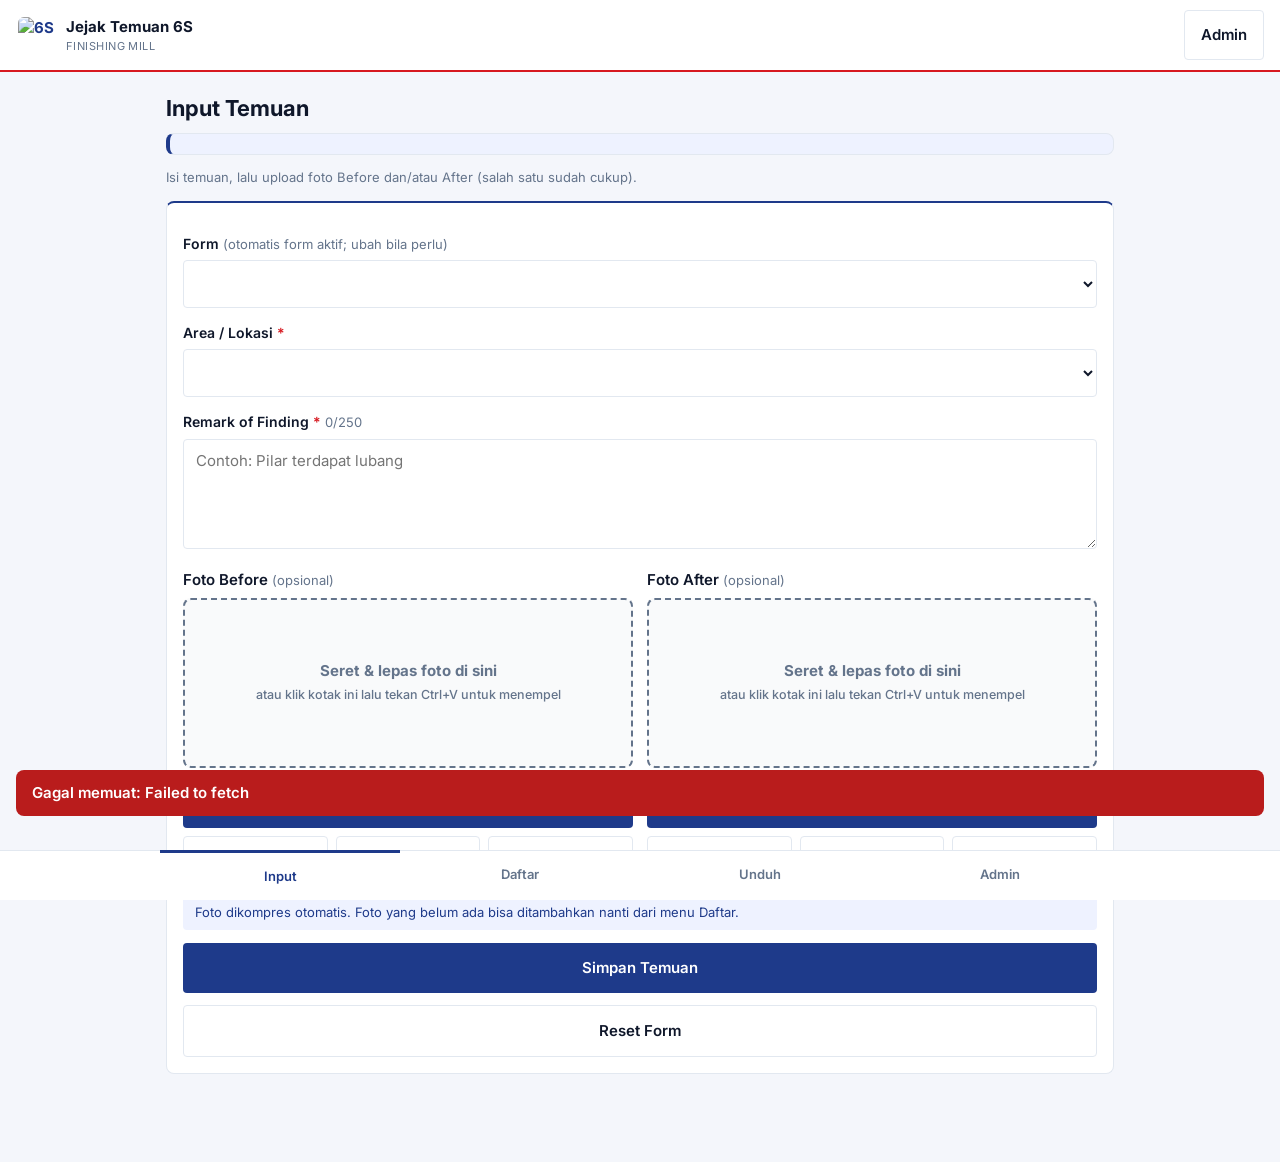
==== commit 58cc2f8b: "Add files via upload" ====
--- a/public/index.html
+++ b/public/index.html
@@ -1,392 +1,105 @@
-<!DOCTYPE html>
-<html lang="id">
-<head>
-  <meta charset="UTF-8">
-  <meta name="viewport" content="width=device-width, initial-scale=1.0">
-  <title>Jejak Temuan 6S</title>
-  <link rel="stylesheet" href="style.css">
-  <script src="config.js"></script>
-</head>
-<body>
-  <header class="hdr">
-    <div class="brand">
-      <img id="lg" alt="6S Logo" class="logo">
-      <div>
-        <h1>Jejak Temuan 6S</h1>
-        <small>Audit &amp; Improvement Finishing Mill</small>
-      </div>
-    </div>
-    <button type="button" id="btnAdm" class="btn-adm" onclick="openPin()">Admin</button>
-  </header>
+<!DOCTYPE html><html lang="id"><head><meta charset="utf-8">
+<meta name="viewport" content="width=device-width, initial-scale=1, viewport-fit=cover">
+<title>Jejak Temuan 6S</title>
+<link href="https://fonts.googleapis.com/css2?family=Inter:wght@400;500;600;700&display=swap" rel="stylesheet">
+<link rel="manifest" href="manifest.json">
+<meta name="theme-color" content="#1E3A8A">
+<link rel="apple-touch-icon" href="icons/icon-192.png">
+<link rel="stylesheet" href="style.css"></head><body>
+<header class="bar"><div class="brand"><img class="logo" id="lg" alt="6S"><div><b>Jejak Temuan 6S</b><small>FINISHING MILL</small></div></div>
+<div class="hb"><button class="btn ghost" id="btnInstall" style="display:none" onclick="pasangApp()">Pasang</button><button class="btn ghost" id="btnAdm" onclick="openPin('admin')">Admin</button></div></header>
+<main>
+<section id="sec-input" class="sec on">
+ <h1>Input Temuan</h1>
+ <div id="formBar" class="fb"></div><p class="mut">Isi temuan, lalu upload foto Before dan/atau After (salah satu sudah cukup).</p>
+ <div class="card">
+  <label>Form <span class="mut">(otomatis form aktif; ubah bila perlu)</span></label><select id="fSel" onchange="gantiForm()"></select>
+  <label>Area / Lokasi <i>*</i></label><select id="area" onchange="saveDraft()"></select>
+  <label>Remark of Finding <i>*</i> <span class="mut" id="cnt">0/250</span></label>
+  <textarea id="remark" maxlength="250" placeholder="Contoh: Pilar terdapat lubang" oninput="cnt.textContent=this.value.length+'/250';draftSoon()"></textarea>
+  <div class="two">
+   <div class="fz"><div class="phh">Foto Before <span class="mut">(opsional)</span></div>
+    <div class="drop" id="dz-b" data-k="b" tabindex="0"><img id="pv-b" alt=""><div class="hint"><b>Seret &amp; lepas foto di sini</b><br><small>atau klik kotak ini lalu tekan Ctrl+V untuk menempel</small></div></div>
+    <label class="btn cam" for="kb">Ambil Foto dengan Kamera</label>
+    <div class="pbtn"><label class="btn ghost" for="fb">Pilih File</label><button class="btn ghost" type="button" onclick="tempel('b')">Tempel</button><button class="btn ghost" type="button" onclick="hapusFoto('b')">Hapus</button></div>
+    <input type="file" id="fb" data-k="b" accept="image/*" hidden onchange="pilih(this)">
+    <input type="file" id="kb" data-k="b" accept="image/*" capture="environment" hidden onchange="pilih(this)"></div>
+   <div class="fz"><div class="phh">Foto After <span class="mut">(opsional)</span></div>
+    <div class="drop" id="dz-a" data-k="a" tabindex="0"><img id="pv-a" alt=""><div class="hint"><b>Seret &amp; lepas foto di sini</b><br><small>atau klik kotak ini lalu tekan Ctrl+V untuk menempel</small></div></div>
+    <label class="btn cam" for="ka">Ambil Foto dengan Kamera</label>
+    <div class="pbtn"><label class="btn ghost" for="fa">Pilih File</label><button class="btn ghost" type="button" onclick="tempel('a')">Tempel</button><button class="btn ghost" type="button" onclick="hapusFoto('a')">Hapus</button></div>
+    <input type="file" id="fa" data-k="a" accept="image/*" hidden onchange="pilih(this)">
+    <input type="file" id="ka" data-k="a" accept="image/*" capture="environment" hidden onchange="pilih(this)"></div>
+  </div>
+  <p class="info">Foto dikompres otomatis. Foto yang belum ada bisa ditambahkan nanti dari menu Daftar.</p>
+  <button class="btn" id="btnSave" onclick="simpan()">Simpan Temuan</button>
+  <button class="btn ghost" onclick="resetForm()">Reset Form</button>
+ </div>
+</section>
+<section id="sec-daftar" class="sec">
+ <h1>Daftar Temuan</h1>
+ <div class="stats"><div><small>TOTAL</small><b id="sT">0</b></div><div><small>OPEN</small><b id="sO" class="amb">0</b></div><div><small>CLOSE</small><b id="sC" class="grn">0</b></div></div>
+ <select id="fv" onchange="renderList()"></select>
+ <input id="q" placeholder="Cari remark, area, atau PIC…" oninput="debounceRender()">
+ <select id="fs" onchange="renderList()"><option value="">Semua status</option><option>Open</option><option>Close</option></select>
+ <div id="list"><div class="skel"></div><div class="skel"></div></div>
+</section>
+<section id="sec-unduh" class="sec">
+ <h1>Unduh Hasil Temuan</h1>
+ <div class="card lock" id="gU"><b>Menu ini hanya untuk Admin</b><p class="mut">Hanya admin yang dapat membuka menu Unduh dan mengunduh hasil akhir.</p><button class="btn" onclick="openPin('unduh')">Masuk Mode Admin</button></div>
+ <div class="card" id="cU">
+  <label>Form yang diunduh</label><select id="xForm" onchange="hitungUnduh()"></select>
+  <label>Foto yang disertakan</label><select id="xFoto"><option value="both">Before dan After</option><option value="before">Before saja</option><option value="after">After saja</option></select>
+  <label>Area yang disertakan</label><div id="xAreas"></div>
+  <div class="info" id="xInfo"></div>
+  <label>Format</label>
+  <div class="fmt"><label><input type="radio" name="fmt" value="xlsx" checked> Spreadsheet (.xlsx)</label>
+  <label><input type="radio" name="fmt" value="gdoc"> Google Dokumen</label>
+  <label><input type="radio" name="fmt" value="pdf"> PDF</label></div>
+  <button class="btn ghost" onclick="preview()">Pratinjau Tabel</button>
+  <button class="btn" id="btnX" onclick="unduh()">Buka / Unduh Dokumen</button>
+  <a id="xLink" class="btn ghost" style="display:none" target="_blank" rel="noopener">Buka / Unduh Berkas</a>
+ </div>
+</section>
+<section id="sec-admin" class="sec">
+ <h1>Mode Admin</h1>
+ <div class="card lock" id="gA"><b>Menu ini hanya untuk Admin</b><p class="mut">Masukkan PIN untuk mengelola area, PIN, dan melengkapi temuan.</p><button class="btn" onclick="openPin('admin')">Masuk Mode Admin</button></div>
+ <div class="card" id="cA"><h2>Kelola Form</h2><div id="fAdmin"></div><button class="btn" onclick="bukaFormModal()">Tambah Form Baru</button><hr><h2>Perawatan</h2><p class="mut">Merapikan foto di Google Drive: foto lama dan foto di folder yang salah dipindah ke folder form dan area yang benar, lalu dinamai ulang. Tidak ada foto yang dihapus.</p><button class="btn ghost" id="btnRapi" onclick="rapikanFoto()">Rapikan Folder Foto</button><hr><p>Ketuk temuan di menu Daftar untuk melengkapi Category, PIC, Status, mengganti area, atau menghapus.</p>
+  <label>Tambah area baru</label><input id="aN" placeholder="Nama area"><input id="aM" placeholder="Mill (mis. FINISHING PF 1)" style="margin-top:8px"><button class="btn" onclick="tambahArea()">Tambah Area</button>
+  <label>PIN lama</label><input id="pOld" type="password" inputmode="numeric" maxlength="6">
+  <label>PIN baru (6 digit)</label><input id="pNew" type="password" inputmode="numeric" maxlength="6">
+  <button class="btn" onclick="gantiPin()">Simpan PIN Baru</button>
+  <button class="btn ghost" onclick="keluarAdmin()">Keluar Mode Admin</button></div>
+</section>
+</main>
+<nav class="nav"><a onclick="navigateTo('input')" data-s="input">Input</a><a onclick="navigateTo('daftar')" data-s="daftar">Daftar</a><a onclick="navigateTo('unduh')" data-s="unduh">Unduh</a><a onclick="navigateTo('admin')" data-s="admin">Admin</a></nav>
 
-  <nav class="nav">
-    <a data-s="input" onclick="navigateTo('input')" class="on">Input Temuan</a>
-    <a data-s="daftar" onclick="navigateTo('daftar')">Daftar Temuan</a>
-    <a data-s="unduh" onclick="navigateTo('unduh')">Unduh / Cetak</a>
-    <a data-s="admin" onclick="navigateTo('admin')">Pengaturan Admin</a>
-  </nav>
-
-  <main class="content">
-    <!-- SECTION INPUT TEMUAN -->
-    <section id="sec-input" class="sec on">
-      <div id="formBar" class="fb"></div>
-
-      <div class="card">
-        <h2>Form Input Temuan Audit</h2>
-
-        <div class="form-group">
-          <label for="fSel">Pilih Form Audit Aktif:</label>
-          <select id="fSel" onchange="gantiForm()"></select>
-        </div>
-
-        <div class="form-group">
-          <label for="area">Pilih Area / Sub-Area:</label>
-          <select id="area" onchange="saveDraft()"></select>
-        </div>
-
-        <div class="form-group">
-          <label for="remark">Remark of Finding (Catatan Temuan):</label>
-          <textarea id="remark" maxlength="250" placeholder="Tuliskan detail temuan masalah..." oninput="$('cnt').textContent = this.value.length + '/250'; draftSoon()"></textarea>
-          <small id="cnt" class="cnt">0/250</small>
-        </div>
-
-        <div class="grid-foto">
-          <div id="dz-b" class="drop" data-k="b" tabindex="0">
-            <img id="pv-b" alt="Foto Before">
-            <div class="drop-text">
-              <b>+ Foto BEFORE</b>
-              <small>Klik/Seret gambar ke sini atau Ctrl+V</small>
-            </div>
-            <div class="drop-actions">
-              <label for="inp-b-cam">Kamera</label>
-              <label for="inp-b-file">File</label>
-              <button type="button" onclick="tempel('b')">Tempel</button>
-              <button type="button" class="btn-del-img" onclick="hapusFoto('b')">Hapus</button>
-            </div>
-            <input type="file" id="inp-b-cam" data-k="b" accept="image/*" capture="environment" hidden onchange="pilih(this)">
-            <input type="file" id="inp-b-file" data-k="b" accept="image/*" hidden onchange="pilih(this)">
-          </div>
-
-          <div id="dz-a" class="drop" data-k="a" tabindex="0">
-            <img id="pv-a" alt="Foto After">
-            <div class="drop-text">
-              <b>+ Foto AFTER</b>
-              <small>Klik/Seret gambar ke sini atau Ctrl+V</small>
-            </div>
-            <div class="drop-actions">
-              <label for="inp-a-cam">Kamera</label>
-              <label for="inp-a-file">File</label>
-              <button type="button" onclick="tempel('a')">Tempel</button>
-              <button type="button" class="btn-del-img" onclick="hapusFoto('a')">Hapus</button>
-            </div>
-            <input type="file" id="inp-a-cam" data-k="a" accept="image/*" capture="environment" hidden onchange="pilih(this)">
-            <input type="file" id="inp-a-file" data-k="a" accept="image/*" hidden onchange="pilih(this)">
-          </div>
-        </div>
-
-        <button type="button" id="btnSave" class="btn primary btn-block" onclick="simpan()">Simpan Temuan</button>
-      </div>
-    </section>
-
-    <!-- SECTION DAFTAR TEMUAN -->
-    <section id="sec-daftar" class="sec">
-      <div class="stats-bar">
-        <span>Total Temuan: <b id="sT">0</b></span>
-        <span>Open: <b id="sO" class="badge-open">0</b></span>
-        <span>Close: <b id="sC" class="badge-close">0</b></span>
-      </div>
-
-      <div class="flt">
-        <input type="search" id="q" placeholder="Cari remark, area, PIC..." oninput="debounceRender()">
-        <select id="fs" onchange="renderList()">
-          <option value="">Semua Status</option>
-          <option value="Open">Open</option>
-          <option value="Close">Close</option>
-        </select>
-        <select id="fv" onchange="renderList()"></select>
-        <button type="button" id="btnRefresh" class="btn-refresh" onclick="refreshDaftar()" title="Refresh Data Terbaru">
-          <svg width="18" height="18" viewBox="0 0 24 24" fill="none" stroke="currentColor" stroke-width="2"><path d="M23 4v6h-6M1 20v-6h6"/><path d="M3.51 9a9 9 0 0 1 14.85-3.36L23 10M1 14l4.64 4.36A9 9 0 0 0 20.49 15"/></svg>
-          <span>Refresh</span>
-        </button>
-      </div>
-
-      <div id="list" class="list-container"></div>
-    </section>
-
-    <!-- SECTION UNDUH / PRATINJAU -->
-    <section id="sec-unduh" class="sec">
-      <div class="card">
-        <h2>Ekspor Laporan Audit 6S</h2>
-        
-        <div class="form-group">
-          <label>Format Dokumen Laporan:</label>
-          <div class="radio-group">
-            <label><input type="radio" name="fmt" value="pdf" checked> PDF (Pratinjau / Cetak Langsung)</label>
-            <label><input type="radio" name="fmt" value="gdoc"> Google Doc (Edit di Cloud)</label>
-            <label><input type="radio" name="fmt" value="xlsx"> Spreadsheet / Excel (.xlsx)</label>
-          </div>
-        </div>
-
-        <div class="form-group">
-          <label for="xForm">Form yang Diproses:</label>
-          <select id="xForm" onchange="hitungUnduh()"></select>
-        </div>
-
-        <div class="form-group">
-          <label for="xFoto">Pilihan Foto Laporan:</label>
-          <select id="xFoto" onchange="hitungUnduh()">
-            <option value="both">Foto Before &amp; After</option>
-            <option value="before">Foto Before Saja</option>
-            <option value="after">Foto After Saja</option>
-          </select>
-        </div>
-
-        <div class="form-group">
-          <label>Filter Area yang Diikutsertakan:</label>
-          <div id="xAreas" class="check-grid"></div>
-        </div>
-
-        <div id="xInfo" class="info"></div>
-
-        <div class="action-buttons">
-          <button type="button" class="btn secondary" onclick="preview()">Pratinjau Dokumen (A4)</button>
-          <button type="button" id="btnX" class="btn primary" onclick="unduh()">Buka / Unduh Dokumen</button>
-        </div>
-        <a id="xLink" class="download-link" target="_blank" style="display:none;"></a>
-      </div>
-    </section>
-
-    <!-- SECTION ADMIN -->
-    <section id="sec-admin" class="sec">
-      <div id="gU" class="card">
-        <h2>Hak Akses Admin</h2>
-        <p>Masukkan PIN 6-digit untuk membuka fitur pengelolaan form dan area.</p>
-        <button type="button" class="btn primary" onclick="openPin('admin')">Masukkan PIN Admin</button>
-      </div>
-
-      <div id="cU" style="display:none;">
-        <div class="card">
-          <h2>Manajemen Form Audit</h2>
-          <button type="button" class="btn primary" onclick="bukaFormModal()">+ Buat Form Baru</button>
-          <div id="fAdmin" class="form-list"></div>
-        </div>
-
-        <div class="card">
-          <h2>Tambah Area / Sub-Area Baru</h2>
-          <div class="form-group">
-            <label for="aN">Nama Area Baru:</label>
-            <input type="text" id="aN" placeholder="Contoh: Lorong NWR">
-          </div>
-          <div class="form-group">
-            <label for="aM">Mill / Unit:</label>
-            <input type="text" id="aM" placeholder="FINISHING PF 1">
-          </div>
-          <button type="button" class="btn primary" onclick="tambahArea()">Tambah Area</button>
-        </div>
-
-        <div class="card">
-          <h2>Merapikan Storage Google Drive</h2>
-          <p>Merapikan folder dan menamai ulang file foto temuan di Google Drive.</p>
-          <button type="button" id="btnRapi" class="btn secondary" onclick="rapikanFoto()">Rapikan Folder Foto</button>
-        </div>
-
-        <div class="card">
-          <h2>Keamanan PIN Admin</h2>
-          <div class="form-group">
-            <label for="pOld">PIN Lama (6 digit):</label>
-            <input type="password" id="pOld" maxlength="6" inputmode="numeric">
-          </div>
-          <div class="form-group">
-            <label for="pNew">PIN Baru (6 digit):</label>
-            <input type="password" id="pNew" maxlength="6" inputmode="numeric">
-          </div>
-          <button type="button" class="btn primary" onclick="gantiPin()">Ganti PIN Admin</button>
-          <button type="button" class="btn danger" onclick="keluarAdmin()">Keluar dari Admin</button>
-        </div>
-      </div>
-    </section>
-  </main>
-
-  <!-- MODAL CROP & DRAWING -->
-  <div id="mCrop" class="modal">
-    <div class="modal-body crop-body">
-      <h3>Potong &amp; Tandai Foto</h3>
-      <div class="crop-wrap">
-        <canvas id="cvs"></canvas>
-      </div>
-      
-      <div class="crop-toolbar">
-        <button type="button" class="btn-crop" onclick="cropRatio(0)">Bebas</button>
-        <button type="button" class="btn-crop" onclick="cropRatio(1)">1:1</button>
-        <button type="button" class="btn-crop" onclick="cropRatio(4/3)">4:3</button>
-        <button type="button" class="btn-crop" onclick="cropRatio(16/9)">16:9</button>
-        <button type="button" class="btn-crop" onclick="cropRotate()">↻ Putar</button>
-        <button type="button" id="btnPencil" class="btn-crop btn-pencil" onclick="togglePencilMode()">✏️ Coret / Tandai</button>
-      </div>
-
-      <div id="penBar" class="pen-bar" style="display:none;">
-        <div class="pen-item">
-          <label>Bentuk:</label>
-          <select id="penShape" onchange="C.penShape = this.value">
-            <option value="free">Pensil (Bebas)</option>
-            <option value="circle">Lingkaran</option>
-            <option value="rect">Kotak</option>
-            <option value="arrow">Panah</option>
-          </select>
-        </div>
-        <div class="pen-item">
-          <label>Warna:</label>
-          <input type="color" id="penColor" value="#EF4444" onchange="setPenColor(this.value)">
-          <div class="color-presets">
-            <span style="background:#EF4444" onclick="setPenColor('#EF4444')"></span>
-            <span style="background:#F59E0B" onclick="setPenColor('#F59E0B')"></span>
-            <span style="background:#10B981" onclick="setPenColor('#10B981')"></span>
-            <span style="background:#3B82F6" onclick="setPenColor('#3B82F6')"></span>
-            <span style="background:#FFFFFF" onclick="setPenColor('#FFFFFF')"></span>
-            <span style="background:#000000" onclick="setPenColor('#000000')"></span>
-          </div>
-        </div>
-        <div class="pen-item">
-          <label>Ukuran:</label>
-          <input type="range" id="penSize" min="2" max="25" value="6" oninput="C.penSize = Number(this.value)">
-        </div>
-        <button type="button" class="btn-crop danger-ghost" onclick="undoDraw()">↩ Undo</button>
-      </div>
-
-      <div class="modal-foot">
-        <button type="button" class="btn ghost" onclick="cropCancel()">Batal</button>
-        <button type="button" class="btn primary" onclick="cropDone(false)">Gunakan Foto</button>
-      </div>
-    </div>
-  </div>
-
-  <!-- MODAL PIN -->
-  <div id="mPin" class="modal">
-    <div class="modal-body modal-sm">
-      <h3>PIN Admin</h3>
-      <div class="form-group">
-        <input type="password" id="pin" maxlength="6" placeholder="Masukkan 6 digit PIN" inputmode="numeric">
-      </div>
-      <div class="modal-foot">
-        <button type="button" class="btn ghost" onclick="closeM('mPin')">Batal</button>
-        <button type="button" class="btn primary" onclick="loginAdmin()">Masuk</button>
-      </div>
-    </div>
-  </div>
-
-  <!-- MODAL EDIT TEMUAN -->
-  <div id="mEdit" class="modal">
-    <div class="modal-body">
-      <h3>Edit / Lengkapi Temuan</h3>
-      <div class="form-group">
-        <label for="eF">Form:</label>
-        <select id="eF"></select>
-      </div>
-      <div class="form-group">
-        <label for="eA">Area:</label>
-        <select id="eA"></select>
-      </div>
-      <div class="form-group">
-        <label for="eR">Remark:</label>
-        <textarea id="eR"></textarea>
-      </div>
-      <div class="form-row">
-        <div class="form-group">
-          <label for="eK">Kategori:</label>
-          <select id="eK"></select>
-        </div>
-        <div class="form-group">
-          <label for="eN">Sub (Angka):</label>
-          <input type="text" id="eN" placeholder="1-5">
-        </div>
-      </div>
-      <div class="form-group">
-        <label for="eP">PIC:</label>
-        <input type="text" id="eP" placeholder="Nama Person in Charge">
-      </div>
-      <div class="form-group">
-        <label for="eS">Status:</label>
-        <select id="eS">
-          <option value="Open">Open</option>
-          <option value="Close">Close</option>
-        </select>
-      </div>
-      <div class="modal-foot">
-        <button type="button" class="btn danger" onclick="hapus()">Hapus Temuan</button>
-        <button type="button" class="btn ghost" onclick="closeM('mEdit')">Batal</button>
-        <button type="button" class="btn primary" onclick="simpanEdit()">Simpan</button>
-      </div>
-    </div>
-  </div>
-
-  <!-- MODAL KOP FORM -->
-  <div id="mForm" class="modal">
-    <div class="modal-body">
-      <h3 id="fmTitle">Form Audit</h3>
-      <div class="form-group">
-        <label for="fmN">Nama Form:</label>
-        <input type="text" id="fmN">
-      </div>
-      <div class="form-group">
-        <label for="fmM">Mill / Unit:</label>
-        <input type="text" id="fmM">
-      </div>
-      <div class="form-group">
-        <label for="fmE">Auditee:</label>
-        <input type="text" id="fmE">
-      </div>
-      <div class="form-group">
-        <label for="fmA">Auditor:</label>
-        <input type="text" id="fmA">
-      </div>
-      <div class="form-row">
-        <div class="form-group">
-          <label for="fmT1">Tanggal Mulai:</label>
-          <input type="date" id="fmT1">
-        </div>
-        <div class="form-group">
-          <label for="fmT2">Tanggal Selesai:</label>
-          <input type="date" id="fmT2">
-        </div>
-      </div>
-      <div id="fmAkRow" class="form-group checkbox">
-        <label><input type="checkbox" id="fmAk" checked> Jadikan Form Aktif</label>
-      </div>
-      <div class="modal-foot">
-        <button type="button" class="btn ghost" onclick="closeM('mForm')">Batal</button>
-        <button type="button" class="btn primary" onclick="simpanForm()">Simpan Form</button>
-      </div>
-    </div>
-  </div>
-
-  <!-- MODAL PRATINJAU DOKUMEN LAPORAN -->
-  <div id="mPrev" class="modal modal-lg">
-    <div class="modal-body prev-modal-body">
-      <div id="prevBody" class="prev-content"></div>
-      <div class="modal-foot">
-        <button type="button" class="btn ghost" onclick="closeM('mPrev')">Tutup</button>
-        <button type="button" class="btn primary" onclick="cetakPDF()">Cetak / Simpan PDF</button>
-      </div>
-    </div>
-  </div>
-
-  <!-- MODAL HAPUS FOTO -->
-  <div id="mHapusFoto" class="modal">
-    <div class="modal-body modal-sm">
-      <h3>Hapus Foto?</h3>
-      <img id="hfImg" alt="Pratinjau Hapus" class="img-prev-del">
-      <p id="hfTeks"></p>
-      <div class="modal-foot">
-        <button type="button" class="btn ghost" onclick="closeM('mHapusFoto')">Batal</button>
-        <button type="button" id="hfOk" class="btn danger" onclick="hapusFotoYa()">Hapus Foto</button>
-      </div>
-    </div>
-  </div>
-
-  <div id="toast" class="toast"></div>
-
-  <button type="button" id="btnInstall" class="btn-install" style="display:none;" onclick="pasangApp()">+ Pasang Aplikasi</button>
-
-  <script src="app.js"></script>
-</body>
-</html>
+<div class="modal" id="mPin"><div class="sheet"><h2>Masuk Mode Admin</h2><p class="mut">Masukkan 6 digit PIN.</p>
+ <input id="pin" type="password" inputmode="numeric" maxlength="6" autocomplete="off" class="pin">
+ <div class="row"><button class="btn ghost" onclick="closeM('mPin')">Batal</button><button class="btn" onclick="loginAdmin()">Buka Kunci</button></div></div></div>
+<div class="modal" id="mEdit"><div class="sheet"><h2>Lengkapi Temuan</h2>
+ <label>Form</label><select id="eF"></select>
+ <label>Area / Lokasi</label><select id="eA"></select>
+ <label>Remark of Finding</label><textarea id="eR" maxlength="250"></textarea>
+ <label>Finding Category</label><div class="row"><select id="eK"></select><input id="eN" type="number" min="1" placeholder="No. (mis. 5)"></div>
+ <label>PIC</label><input id="eP"><label>Status</label><select id="eS"><option>Open</option><option>Close</option></select>
+ <div class="row"><button class="btn ghost" onclick="closeM('mEdit')">Batal</button><button class="btn" onclick="simpanEdit()">Simpan</button></div>
+ <button class="btn danger" onclick="hapus()">Hapus Temuan</button></div></div>
+<div class="modal z" id="mZoom" onclick="closeM('mZoom')"><img id="zImg" alt="Foto"></div>
+<div class="prev" id="mPrev"><div class="pbar"><button class="btn ghost" onclick="closeM('mPrev')">Tutup</button><button class="btn" onclick="closeM('mPrev');unduh()">Buka / Unduh Dokumen</button></div><div id="prevBody"></div></div>
+<div class="modal" id="mForm"><div class="sheet"><h2 id="fmTitle">Tambah Form Baru</h2>
+ <label>Nama form <span class="mut">(urutan form di aplikasi dan Drive mengikuti nama ini, mis. Form 1, Form 2 - Pak Andi)</span></label><input id="fmN" placeholder="Contoh: Form 3 - Pak Andi">
+ <label>Area / Mill</label><input id="fmM"><label>Auditee</label><input id="fmE"><label>Auditor</label><input id="fmA">
+ <label>Tanggal mulai &amp; selesai</label><div class="row"><input type="date" id="fmT1"><input type="date" id="fmT2"></div>
+ <label id="fmAkRow" class="chk"><input type="checkbox" id="fmAk" checked> Jadikan form aktif sekarang</label>
+ <div class="row"><button class="btn ghost" onclick="closeM('mForm')">Batal</button><button class="btn" onclick="simpanForm()">Simpan</button></div></div></div>
+<div class="modal c" id="mHapusFoto"><div class="sheet"><h2>Hapus foto ini?</h2><img id="hfImg" class="hfimg" alt="">
+ <p id="hfTeks" class="mut"></p><p><b>Foto akan dihapus dari temuan dan tidak bisa dikembalikan lewat aplikasi.</b></p>
+ <div class="row"><button class="btn ghost" onclick="closeM('mHapusFoto')">Batal</button><button class="btn danger" id="hfOk" onclick="hapusFotoYa()">Ya, Hapus</button></div></div></div>
+<div class="modal c" id="mCrop"><div class="sheet cs"><h2>Potong Foto</h2><p class="mut">Geser kotak atau tarik sudutnya untuk memotong foto.</p>
+ <canvas id="cvs"></canvas>
+ <div class="pbtn"><button class="btn ghost" type="button" onclick="cropRatio(0)">Bebas</button><button class="btn ghost" type="button" onclick="cropRatio(4/3)">4:3</button><button class="btn ghost" type="button" onclick="cropRatio(1)">1:1</button><button class="btn ghost" type="button" onclick="cropRotate()">Putar</button></div>
+ <div class="row"><button class="btn ghost" onclick="cropCancel()">Batal</button><button class="btn ghost" onclick="cropDone(true)">Pakai Foto Utuh</button><button class="btn" onclick="cropDone(false)">Selesai</button></div></div></div>
+<div id="toast"></div>
+<script src="config.js"></script>
+<script src="app.js"></script></body></html>
--- a/public/style.css
+++ b/public/style.css
@@ -1,156 +1,77 @@
-/* Stylesheet Utama - Jejak Temuan 6S */
-* { box-sizing: border-box; margin: 0; padding: 0; }
-body { font-family: -apple-system, BlinkMacSystemFont, "Segoe UI", Roboto, Helvetica, Arial, sans-serif; background: #f3f4f6; color: #1f2937; line-height: 1.5; padding-bottom: 40px; }
-
-.hdr { background: #1e3a8a; color: #fff; padding: 12px 20px; display: flex; justify-content: space-between; align-items: center; box-shadow: 0 2px 4px rgba(0,0,0,0.1); }
-.brand { display: flex; align-items: center; gap: 12px; }
-.logo { height: 40px; width: auto; object-fit: contain; }
-.hdr h1 { font-size: 18px; font-weight: 700; margin: 0; }
-.hdr small { font-size: 12px; color: #93c5fd; }
-.btn-adm { background: rgba(255,255,255,0.15); color: #fff; border: 1px solid rgba(255,255,255,0.3); padding: 6px 14px; border-radius: 6px; font-size: 13px; cursor: pointer; transition: 0.2s; }
-.btn-adm:hover { background: rgba(255,255,255,0.25); }
-
-.nav { background: #1e40af; display: flex; overflow-x: auto; box-shadow: 0 2px 4px rgba(0,0,0,0.05); }
-.nav a { color: #bfdbfe; text-decoration: none; padding: 12px 18px; font-size: 14px; font-weight: 600; whitespace: nowrap; cursor: pointer; border-bottom: 3px solid transparent; transition: 0.2s; }
-.nav a:hover, .nav a.on { color: #fff; border-bottom-color: #f59e0b; background: rgba(0,0,0,0.1); }
-
-.content { max-width: 900px; margin: 20px auto; padding: 0 16px; }
-.sec { display: none; }
-.sec.on { display: block; }
-
-.card { background: #fff; border-radius: 10px; padding: 20px; margin-bottom: 20px; box-shadow: 0 1px 3px rgba(0,0,0,0.1); border: 1px solid #e5e7eb; }
-.card h2 { font-size: 16px; color: #1e3a8a; margin-bottom: 16px; padding-bottom: 8px; border-bottom: 2px solid #f3f4f6; }
-
-.fb { padding: 12px 16px; border-radius: 8px; background: #eff6ff; border-left: 4px solid #2563eb; margin-bottom: 20px; font-size: 13px; }
-.fb.warn { background: #fffbeb; border-left-color: #f59e0b; }
-.fb.bad { background: #fef2f2; border-left-color: #ef4444; }
-.fb b { display: block; font-size: 14px; color: #1e3a8a; }
-.fb span { color: #4b5563; }
-.fb em { display: block; margin-top: 4px; color: #dc2626; font-style: normal; font-weight: 600; }
-
-.form-group { margin-bottom: 16px; }
-.form-group label { display: block; font-size: 13px; font-weight: 600; color: #374151; margin-bottom: 6px; }
-.form-group input[type="text"], .form-group input[type="password"], .form-group input[type="date"], .form-group select, .form-group textarea { width: 100%; padding: 10px 12px; border: 1px solid #d1d5db; border-radius: 6px; font-size: 14px; outline: none; transition: 0.2s; }
-.form-group input:focus, .form-group select:focus, .form-group textarea:focus { border-color: #2563eb; box-shadow: 0 0 0 3px rgba(37,99,235,0.1); }
-.form-group textarea { height: 90px; resize: vertical; }
-.cnt { display: block; text-align: right; color: #9ca3af; font-size: 12px; margin-top: 4px; }
-
-.grid-foto { display: grid; grid-template-columns: 1fr 1fr; gap: 16px; margin-bottom: 20px; }
-@media (max-width: 600px) { .grid-foto { grid-template-columns: 1fr; } }
-
-.drop { border: 2px dashed #d1d5db; border-radius: 8px; background: #f9fafb; min-height: 160px; display: flex; flex-direction: column; align-items: center; justify-content: center; position: relative; overflow: hidden; padding: 12px; text-align: center; cursor: pointer; transition: 0.2s; }
-.drop:hover, .drop.over { border-color: #2563eb; background: #eff6ff; }
-.drop.has .drop-text { display: none; }
-.drop img { max-width: 100%; max-height: 180px; object-fit: contain; border-radius: 6px; }
-.drop-text b { display: block; color: #1e3a8a; font-size: 14px; }
-.drop-text small { color: #6b7280; font-size: 12px; margin-top: 4px; display: block; }
-.drop-actions { display: flex; gap: 6px; margin-top: 10px; flex-wrap: wrap; justify-content: center; }
-.drop-actions label, .drop-actions button { background: #fff; border: 1px solid #d1d5db; color: #374151; padding: 4px 10px; border-radius: 4px; font-size: 12px; font-weight: 600; cursor: pointer; }
-.drop-actions label:hover, .drop-actions button:hover { background: #f3f4f6; }
-.btn-del-img { color: #dc2626 !important; border-color: #fca5a5 !important; }
-
-.btn { padding: 10px 18px; border-radius: 6px; font-size: 14px; font-weight: 600; border: none; cursor: pointer; transition: 0.2s; display: inline-flex; align-items: center; justify-content: center; gap: 8px; }
-.btn.primary { background: #2563eb; color: #fff; }
-.btn.primary:hover { background: #1d4ed8; }
-.btn.secondary { background: #4b5563; color: #fff; }
-.btn.secondary:hover { background: #374151; }
-.btn.ghost { background: transparent; color: #4b5563; border: 1px solid #d1d5db; }
-.btn.ghost:hover { background: #f3f4f6; }
-.btn.danger { background: #dc2626; color: #fff; }
-.btn.danger:hover { background: #b91c1c; }
-.btn-block { width: 100%; }
-
-.stats-bar { display: flex; gap: 16px; background: #fff; padding: 12px 16px; border-radius: 8px; margin-bottom: 16px; border: 1px solid #e5e7eb; font-size: 13px; }
-.badge-open { color: #d97706; }
-.badge-close { color: #16a34a; }
-
-.flt { display: flex; gap: 8px; margin-bottom: 16px; flex-wrap: wrap; }
-.flt input, .flt select { padding: 8px 12px; border: 1px solid #d1d5db; border-radius: 6px; font-size: 13px; }
-.flt input[type="search"] { flex: 1; min-width: 180px; }
-
-.btn-refresh { display: inline-flex; align-items: center; gap: 6px; background: #2563eb; color: #ffffff; border: none; padding: 8px 14px; border-radius: 6px; font-size: 13px; font-weight: 600; cursor: pointer; transition: all 0.2s ease; }
-.btn-refresh:hover { background: #1d4ed8; }
-.btn-refresh:disabled { opacity: 0.6; cursor: not-allowed; }
-.btn-refresh.spinning svg { animation: spin 0.8s linear infinite; }
-@keyframes spin { 100% { transform: rotate(360deg); } }
-
-.grp { background: #fff; border-radius: 8px; border: 1px solid #e5e7eb; margin-bottom: 12px; overflow: hidden; }
-.gh { padding: 12px 16px; background: #f9fafb; display: flex; justify-content: space-between; align-items: center; cursor: pointer; font-weight: 700; color: #1e3a8a; }
-.gh .pill { background: #dbeafe; color: #1e40af; font-size: 11px; padding: 2px 8px; border-radius: 12px; }
-.gb { display: none; padding: 16px; border-top: 1px solid #e5e7eb; }
-.grp.open .gb { display: block; }
-
-.it { border: 1px solid #e5e7eb; border-left: 4px solid #f59e0b; padding: 14px; border-radius: 6px; margin-bottom: 12px; position: relative; background: #fff; }
-.it.cl { border-left-color: #16a34a; background: #f0fdf4; }
-.it b { font-size: 14px; color: #111827; }
-.it .st { font-size: 11px; padding: 2px 6px; border-radius: 4px; background: #fef3c7; color: #92400e; font-weight: 700; margin-left: 6px; }
-.it .st.c { background: #dcfce7; color: #166534; }
-.it .meta { font-size: 12px; color: #6b7280; margin-top: 4px; }
-.it p { margin: 8px 0; font-size: 14px; color: #374151; white-space: pre-wrap; }
-.it .ph { display: grid; grid-template-columns: 1fr 1fr; gap: 10px; margin: 10px 0; }
-
-.pw { position: relative; }
-.pw img { width: 100%; height: 130px; object-fit: cover; border-radius: 6px; cursor: pointer; border: 1px solid #e5e7eb; }
-.pw .del { position: absolute; bottom: 4px; right: 4px; background: rgba(220,38,38,0.85); color: #fff; border: none; padding: 2px 6px; border-radius: 4px; font-size: 10px; cursor: pointer; }
-
-.add { border: 2px dashed #cbd5e1; border-radius: 6px; height: 130px; display: flex; flex-direction: column; align-items: center; justify-content: center; text-align: center; padding: 8px; background: #f8fafc; }
-.add b { font-size: 12px; color: #475569; }
-.add small { font-size: 10px; color: #94a3b8; }
-.add .ab { display: flex; gap: 4px; margin-top: 6px; }
-.add .ab label, .add .ab button { font-size: 10px; padding: 2px 6px; background: #fff; border: 1px solid #cbd5e1; border-radius: 3px; cursor: pointer; }
-
-.modal { display: none; position: fixed; inset: 0; background: rgba(0,0,0,0.6); z-index: 1000; align-items: center; justify-content: center; padding: 16px; overflow-y: auto; }
-.modal.on { display: flex; }
-.modal-body { background: #fff; border-radius: 10px; width: 100%; max-width: 500px; padding: 20px; box-shadow: 0 20px 25px -5px rgba(0,0,0,0.1); }
-.modal-lg { max-width: 960px; }
-.modal-sm { max-width: 360px; }
-.modal-foot { display: flex; justify-content: flex-end; gap: 10px; margin-top: 20px; }
-
-.crop-body { max-width: 880px; }
-.crop-wrap { background: #111827; border-radius: 8px; display: flex; justify-content: center; align-items: center; padding: 10px; overflow: hidden; margin-bottom: 12px; }
-.crop-toolbar { display: flex; gap: 6px; flex-wrap: wrap; margin-bottom: 10px; }
-.btn-crop { padding: 6px 12px; background: #f3f4f6; border: 1px solid #d1d5db; border-radius: 4px; font-size: 12px; font-weight: 600; cursor: pointer; }
-.btn-crop:hover { background: #e5e7eb; }
-.btn-pencil.active { background: #dc2626 !important; color: #ffffff !important; border-color: #dc2626 !important; }
-
-.pen-bar { display: flex; flex-wrap: wrap; align-items: center; gap: 12px; background: #f3f4f6; padding: 10px 14px; border-radius: 8px; margin-top: 10px; border: 1px solid #e5e7eb; }
-.pen-item { display: flex; align-items: center; gap: 6px; font-size: 13px; font-weight: 600; }
-.pen-item select, .pen-item input[type="range"] { padding: 4px 8px; border-radius: 4px; border: 1px solid #d1d5db; }
-.color-presets { display: flex; align-items: center; gap: 4px; }
-.color-presets span { width: 20px; height: 20px; border-radius: 50%; cursor: pointer; border: 2px solid #ffffff; box-shadow: 0 0 0 1px #d1d5db; }
-.color-presets span:hover { transform: scale(1.15); }
-.danger-ghost { background: #fee2e2 !important; color: #991b1b !important; border: 1px solid #fca5a5 !important; }
-
-.toast { position: fixed; bottom: 20px; right: 20px; background: #166534; color: #fff; padding: 12px 20px; border-radius: 8px; font-size: 14px; font-weight: 600; z-index: 2000; display: none; box-shadow: 0 4px 6px rgba(0,0,0,0.1); }
-.btn-install { position: fixed; bottom: 20px; left: 20px; background: #15803d; color: #fff; border: none; padding: 10px 16px; border-radius: 30px; font-size: 13px; font-weight: 700; cursor: pointer; z-index: 999; box-shadow: 0 4px 6px rgba(0,0,0,0.15); }
-
-/* =========================================================
-   SIMULASI PRATINJAU DOKUMEN & CETAK HARD-LOCKED A4 LANDSCAPE
-   ========================================================= */
-.paper { width: 297mm; min-height: 210mm; max-width: 100%; margin: 0 auto; padding: 10mm; background: #ffffff; box-sizing: border-box; font-family: Arial, sans-serif; color: #000000; }
-.ph2 { display: flex; justify-content: space-between; align-items: center; border-bottom: 2px solid #000; padding-bottom: 8px; margin-bottom: 8px; }
-.ph2 img { height: 46px; object-fit: contain; }
-.ph2 .tt { font-size: 16px; font-weight: bold; text-align: center; }
-.ln { height: 2px; background: #000; margin-bottom: 12px; }
-.inf { display: grid; grid-template-columns: 120px 1fr 120px 1fr; gap: 4px 12px; font-size: 11px; margin-bottom: 14px; }
-.inf b { font-weight: bold; }
-.pa { font-size: 12px; font-weight: bold; color: #1e3a8a; background: #dce6ff; padding: 6px 8px; margin-top: 14px; border: 1px solid #000; border-bottom: none; }
-.pt { width: 100%; border-collapse: collapse; margin-bottom: 10px; font-size: 10px; }
-.pt th, .pt td { border: 1px solid #000; padding: 6px; text-align: center; vertical-align: middle; }
-.pt th { background: #f3f4f6; color: #1f3fd1; font-weight: bold; }
-.pt td.no { background: #fff176; font-weight: bold; }
-.pt td.l { text-align: left; }
-.pt td img { max-width: 100%; max-height: 140px; object-fit: contain; }
-
-@media print {
-  @page { size: A4 landscape !important; margin: 8mm !important; }
-  html, body { width: 297mm !important; height: auto !important; overflow: visible !important; background: #ffffff !important; }
-  body * { visibility: hidden; }
-  #mPrev, #mPrev *, .paper, .paper * { visibility: visible; }
-  #mPrev { position: static !important; display: block !important; width: 100% !important; height: auto !important; overflow: visible !important; margin: 0 !important; padding: 0 !important; background: #ffffff !important; box-shadow: none !important; border: none !important; }
-  .paper { position: static !important; width: 100% !important; height: auto !important; overflow: visible !important; margin: 0 !important; padding: 0 !important; }
-  .pt tr { height: auto !important; page-break-inside: avoid !important; break-inside: avoid !important; }
-  .pt td { vertical-align: middle !important; padding: 4px !important; overflow: visible !important; }
-  .pt td img, .ph img, .paper table img { width: auto !important; max-width: 100% !important; height: auto !important; max-height: 165px !important; object-fit: contain !important; object-position: center !important; background-color: #f9fafb !important; border: 1px solid #d1d5db !important; border-radius: 4px !important; box-sizing: border-box !important; display: block !important; margin: 0 auto !important; }
-  #mPrev .modal-foot, #mPrev .close, #mPrev button, .nav, .sec { display: none !important; }
-}
+:root{--navy:#1E3A8A;--doc:#1F3FD1;--red:#D71920;--bg:#F4F6FB;--sf:#fff;--tx:#0F172A;--mu:#64748B;--bd:#E2E8F0;--yel:#FFF176;--dg:#B91C1C;--dgs:#FEE2E2}
+*{box-sizing:border-box}body{margin:0;font:15px/1.5 Inter,Arial,sans-serif;background:var(--bg);color:var(--tx);padding-bottom:calc(72px + env(safe-area-inset-bottom))}
+.bar{position:sticky;top:0;z-index:5;display:flex;justify-content:space-between;align-items:center;padding:10px 16px;background:var(--sf);border-bottom:2px solid var(--red)}
+.brand{display:flex;gap:10px;align-items:center}.brand small{display:block;color:var(--mu);font-size:11px;letter-spacing:.04em}
+.logo{display:grid;place-items:center;width:40px;height:40px;border:2px solid var(--navy);border-radius:8px;color:var(--navy);font-weight:700}
+main{padding:16px;max-width:720px;margin:auto}h1{font-size:22px;margin:4px 0 8px}h2{font-size:18px;margin:0 0 6px}
+.sec{display:none}.sec.on{display:block}.mut{color:var(--mu);font-weight:400;font-size:13px}
+.card{background:var(--sf);border:1px solid var(--bd);border-top:2px solid var(--navy);border-radius:8px;padding:16px}
+label{display:block;font-weight:600;font-size:14px;margin:14px 0 6px}label i{color:var(--red);font-style:normal}
+input,select,textarea{width:100%;min-height:48px;padding:10px 12px;border:1px solid var(--bd);border-radius:4px;background:#fff;color:var(--tx);font:inherit}
+textarea{min-height:110px;resize:vertical}input:focus,select:focus,textarea:focus,.btn:focus-visible{outline:2px solid var(--navy);outline-offset:2px}
+.drop{display:flex;align-items:center;gap:12px;min-height:80px;padding:10px;border:2px dashed var(--mu);border-radius:8px;background:#F9FAFB;cursor:pointer;font-weight:600;color:var(--navy)}
+.drop img{width:80px;height:80px;object-fit:cover;border-radius:4px;display:none}.drop.has img{display:block}
+.btn{display:block;width:100%;min-height:48px;margin-top:12px;border:0;border-radius:4px;background:var(--navy);color:#fff;font:600 15px Inter,Arial;text-align:center;line-height:48px;text-decoration:none;cursor:pointer}
+.btn:active{background:#172554}.btn:disabled{opacity:.5}.btn.ghost{background:#fff;color:var(--tx);border:1px solid var(--bd)}.btn.danger{background:var(--dgs);color:var(--dg)}
+.btn.sm{width:auto;margin:0;padding:0 14px}header .btn{width:auto;margin:0;padding:0 16px}
+.row{display:flex;gap:10px;align-items:center;justify-content:space-between}.row>*{flex:1}.row h1{flex:3}
+.info{background:#EEF2FF;border-radius:4px;padding:8px 12px;font-size:13px;color:var(--navy)}
+.stats{display:grid;grid-template-columns:repeat(3,1fr);gap:8px;margin:12px 0}.stats div{background:var(--sf);border:1px solid var(--bd);border-radius:8px;padding:10px}
+.stats small{color:var(--mu);font-size:11px}.stats b{display:block;font-size:26px;color:var(--navy)}.amb{color:#92400E!important}.grn{color:#166534!important}
+#q,#fs{margin-bottom:8px}.grp{background:var(--sf);border:1px solid var(--bd);border-radius:8px;margin:12px 0;overflow:hidden}
+.gh{display:flex;justify-content:space-between;align-items:center;padding:14px 16px;font-weight:600;cursor:pointer;min-height:48px}
+.pill{background:var(--navy);color:#fff;border-radius:12px;padding:2px 10px;font-size:12px}.gb{display:none;padding:0 12px 12px}.grp.open .gb{display:block}
+.it{border:1px solid var(--bd);border-left:4px solid var(--yel);border-radius:8px;padding:12px;margin-top:10px;background:#fff}.it.cl{border-left-color:#16A34A}
+.it .ph{display:flex;gap:8px;margin:8px 0}.it img{width:50%;aspect-ratio:4/3;object-fit:cover;border-radius:4px;background:#E2E8F0}
+.st{display:inline-block;border-radius:12px;padding:2px 10px;font-size:12px;font-weight:600;background:#FEF3C7;color:#92400E}.st.c{background:#DCFCE7;color:#166534}
+.meta{font-size:13px;color:var(--mu)}.it button{background:none;border:0;color:var(--navy);font-weight:600;min-height:44px;padding:0}
+.fmt label,#xAreas label{display:flex;gap:10px;align-items:center;font-weight:500;min-height:44px;margin:0}.fmt input,#xAreas input{width:22px;min-height:22px}
+.nav{position:fixed;bottom:0;left:0;right:0;display:flex;background:var(--sf);border-top:1px solid var(--bd);padding-bottom:env(safe-area-inset-bottom)}
+.nav a{flex:1;text-align:center;padding:14px 0;color:var(--mu);font-weight:600;font-size:13px;cursor:pointer}.nav a.on{color:var(--navy);border-top:3px solid var(--navy);margin-top:-1px}
+.modal{display:none;position:fixed;inset:0;background:rgba(15,23,42,.5);z-index:20;align-items:flex-end}.modal.on{display:flex}
+.sheet{background:#fff;width:100%;max-width:720px;margin:auto;border-radius:12px 12px 0 0;padding:20px;box-shadow:0 4px 12px -2px rgba(15,23,42,.08)}
+.pin{text-align:center;font-size:28px;letter-spacing:.5em}.skel{height:90px;margin:12px 0;border-radius:8px;background:linear-gradient(90deg,#E2E8F0,#F1F5F9,#E2E8F0);background-size:200% 100%;animation:s 1.2s infinite}
+@keyframes s{to{background-position:-200% 0}}#toast{position:fixed;left:16px;right:16px;bottom:84px;z-index:30;padding:12px 16px;border-radius:8px;color:#fff;display:none;font-weight:600}
+@media(prefers-reduced-motion:reduce){.skel{animation:none}}
+img.logo{border:0;object-fit:contain;padding:2px}
+.prev{position:fixed;inset:0;background:#E5E7EB;z-index:25;display:none;flex-direction:column}.prev.on{display:flex}
+.pbar{display:flex;gap:8px;padding:10px 12px;background:#fff;border-bottom:1px solid var(--bd)}.pbar .btn{margin:0}
+#prevBody{overflow:auto;padding:12px;flex:1}.paper{background:#fff;min-width:780px;padding:14px;font:12px Arial,sans-serif;color:#000;box-shadow:0 2px 8px rgba(0,0,0,.15)}
+.ph2{display:flex;align-items:center;justify-content:space-between}.ph2 img{height:46px}.tt{font-weight:700;font-size:16px;text-align:center}.tt small{font-size:9px;font-weight:400}
+.ln{height:4px;background:#000;margin:6px 0}.inf{display:grid;grid-template-columns:110px 1fr 110px 1fr;gap:2px 0;margin-bottom:6px}.inf b{font-weight:700}
+.pa{margin:18px 0 4px;font-weight:700;color:#1E3A8A}.pt{width:100%;border-collapse:collapse;table-layout:fixed}.pt th{color:#1F3FD1;border:1px solid #000;padding:4px;font-size:11px}
+.pt td{border:1px solid #000;padding:3px;text-align:center;vertical-align:middle;word-wrap:break-word}.pt td.l{text-align:left}.pt td.no{background:var(--yel);font-weight:700}.pt img{width:100%;height:120px;object-fit:cover;display:block}
+/* v3: layout sama di semua perangkat (fitur & menu identik, hanya lebar yang menyesuaikan) */
+main{max-width:980px}.nav{justify-content:center}.nav a{max-width:240px}
+.two{display:grid;grid-template-columns:1fr 1fr;gap:14px}@media(max-width:560px){.two{grid-template-columns:1fr}}
+.phh{font-weight:600;margin:14px 0 6px}.mut{font-weight:400}
+.drop{flex-direction:column;justify-content:center;text-align:center;min-height:170px;font-weight:500;color:var(--mu);cursor:default}
+.drop img{width:100%;height:150px;object-fit:contain;display:none}.drop.has img{display:block}.drop.has .hint{display:none}
+.drop.over{border-color:var(--navy);background:#EEF2FF}.drop:focus{outline:2px solid var(--navy);outline-offset:2px;border-color:var(--navy)}
+.pbtn{display:flex;gap:8px;margin-top:8px}.pbtn .btn{margin:0;flex:1;min-height:44px;line-height:44px;font-size:14px;padding:0;cursor:pointer}
+.lock{text-align:center;padding:28px 16px}.lock b{font-size:17px;display:block;margin-bottom:6px}.lock .btn{max-width:320px;margin:14px auto 0}
+#cU,#cA{display:none}.grp.open .gb{display:grid;grid-template-columns:repeat(auto-fill,minmax(300px,1fr));gap:10px}.gb .it{margin:0}
+.it .ph>*{min-width:0}.it img{cursor:zoom-in}
+.add{display:grid;place-items:center;width:50%;aspect-ratio:4/3;margin:0!important;border:2px dashed var(--mu);border-radius:4px;color:var(--navy);font-weight:600;font-size:13px;text-align:center;cursor:pointer}
+.modal.z{align-items:center;justify-content:center;background:rgba(15,23,42,.8)}#zImg{max-width:96%;max-height:92vh;border-radius:8px}
+.hb{display:flex;gap:8px}
+mark{background:#FFEB3B;color:#000;border-radius:2px;padding:0 1px}
+.sheet{max-height:92vh;overflow:auto}.ef img{width:100%;aspect-ratio:4/3;object-fit:cover;border-radius:4px}.ef .btn{margin-top:8px;min-height:40px;line-height:40px;font-size:14px}
+.modal.c{align-items:center;background:rgba(15,23,42,.7)}.cs{text-align:center;max-width:960px;border-radius:12px}
+#cvs{display:block;margin:10px auto;touch-action:none;max-width:100%;border-radius:4px;cursor:crosshair;background:#000}
+.it .ph{align-items:flex-start}
+.add{aspect-ratio:auto;min-height:130px;align-content:center;gap:4px;padding:6px;text-align:center;cursor:default}
+.add b{font-size:13px;color:var(--navy)}.add small{font-size:11px;color:var(--mu);line-height:1.25}
+.ab{display:flex;flex-direction:column;gap:4px;width:100%;margin-top:4px}
+.ab label,.ab button{display:block;margin:0;border:1px solid var(--bd);background:#fff;color:var(--navy);border-radius:4px;font:600 13px Inter,Arial;min-height:40px;line-height:38px;cursor:pointer}
+.add.over{border-color:var(--navy);background:#EEF2FF}.add:focus{outline:2px solid var(--navy);outline-offset:2px}
+.fb{background:#EEF2FF;border:1px solid var(--bd);border-left:4px solid var(--navy);border-radius:8px;padding:10px 14px;margin:0 0 12px;display:grid;gap:2px}
+.fb small{color:var(--mu);font-size:12px}.fb b{font-size:16px}.fb span{font-size:13px;color:var(--mu)}.fb em{font-style:normal;font-size:13px;font-weight:600;color:#92400E}
+.fb.warn{background:#FFFBEB;border-left-color:#D97706}.fb.bad{background:var(--dgs);border-left-color:var(--dg)}.fb.bad em{color:var(--dg)}
+.fc{border:1px solid var(--bd);border-radius:8px;padding:12px;margin:0 0 10px}.fc .pbtn{flex-wrap:wrap}.fc .pbtn .btn{flex:1 1 120px}
+.st.g{background:#E2E8F0;color:#475569}.info.bad{background:var(--dgs);color:var(--dg)}hr{border:0;border-top:1px solid var(--bd);margin:18px 0}
+.chk{display:flex;gap:10px;align-items:center;font-weight:500}.chk input{width:22px;min-height:22px}.paper{margin-bottom:18px}
+.it .pw{width:50%;min-width:0}.it .pw img{width:100%;aspect-ratio:4/3;object-fit:cover;border-radius:4px;display:block}
+.it .del{display:block;width:100%;margin-top:6px;min-height:40px;padding:0 6px;border:1px solid #FCA5A5;border-radius:4px;background:#fff;color:var(--dg);font:600 13px Inter,Arial;cursor:pointer}
+.hfimg{display:block;max-width:100%;max-height:40vh;margin:10px auto;border-radius:8px}
+.it .fm{display:table;margin:0 0 6px;padding:2px 8px;border-radius:4px;background:#EEF2FF;color:var(--navy);font-size:12px;font-weight:600}
